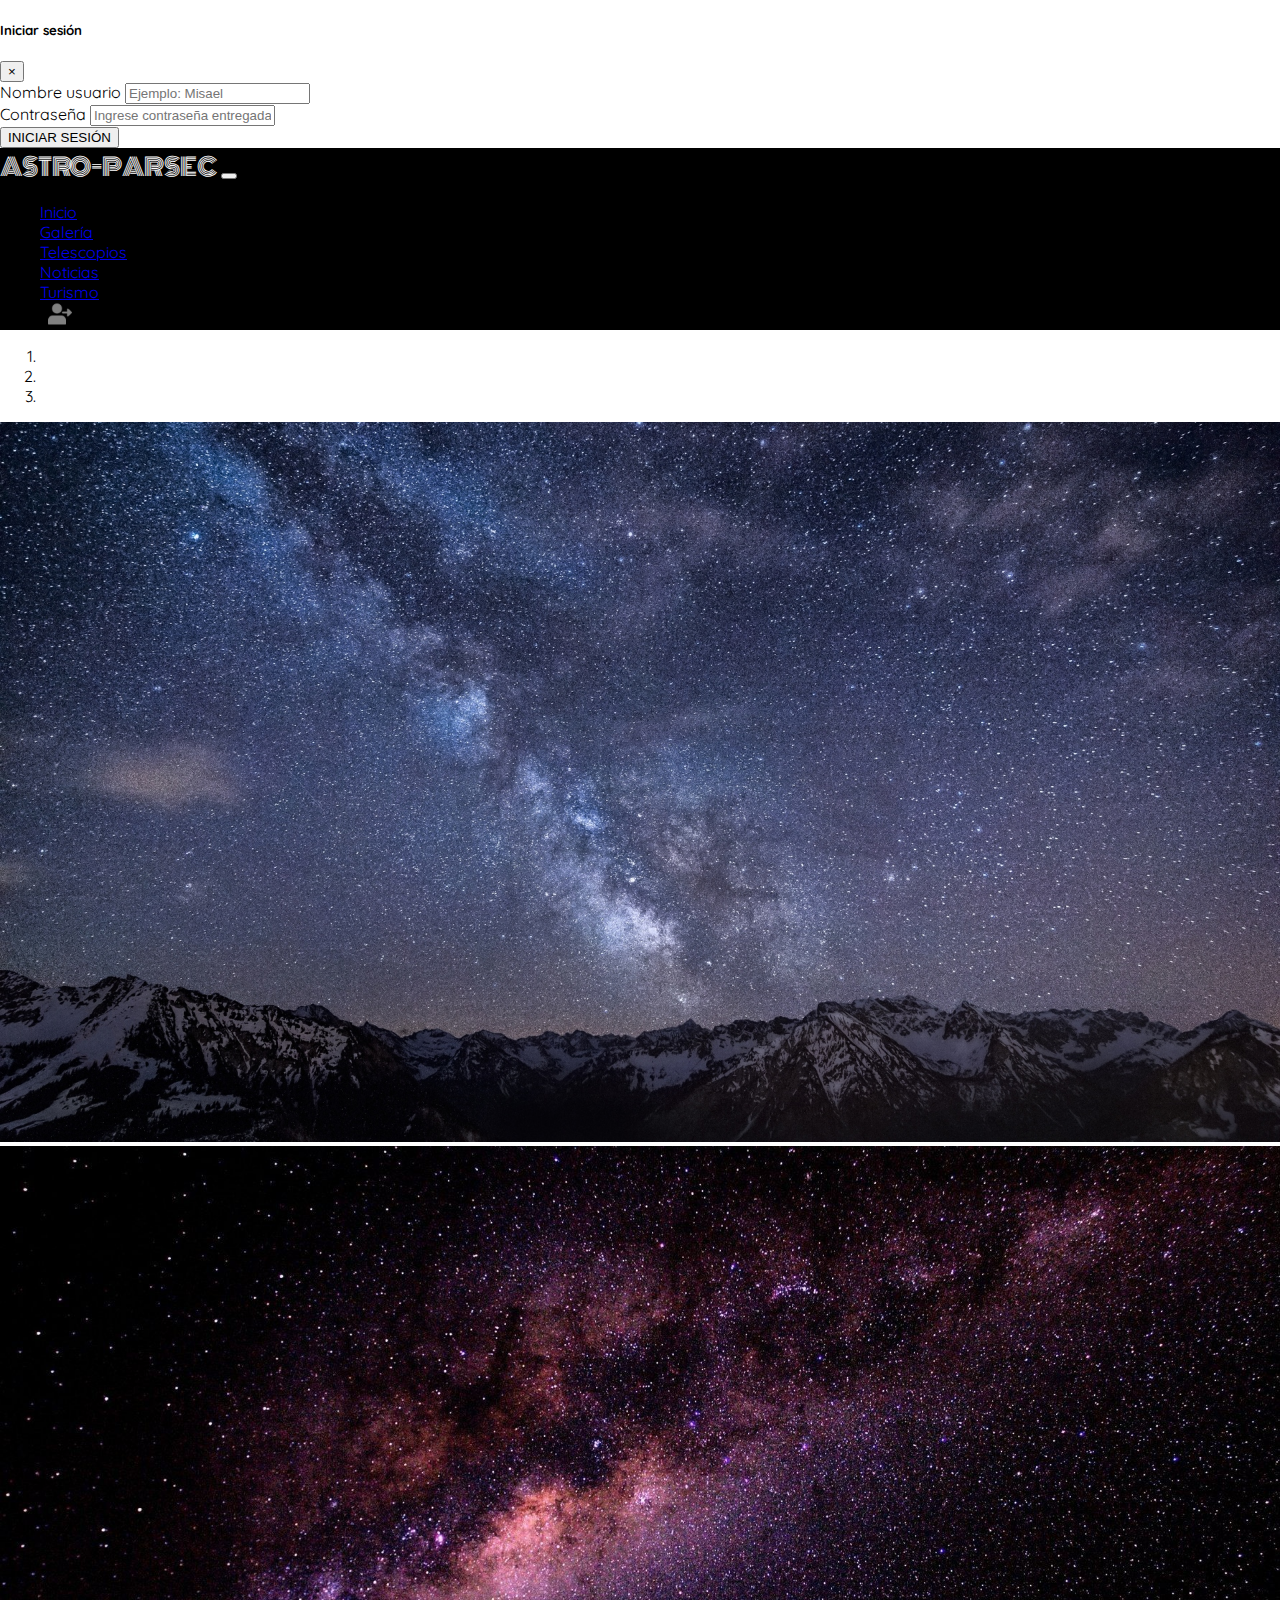
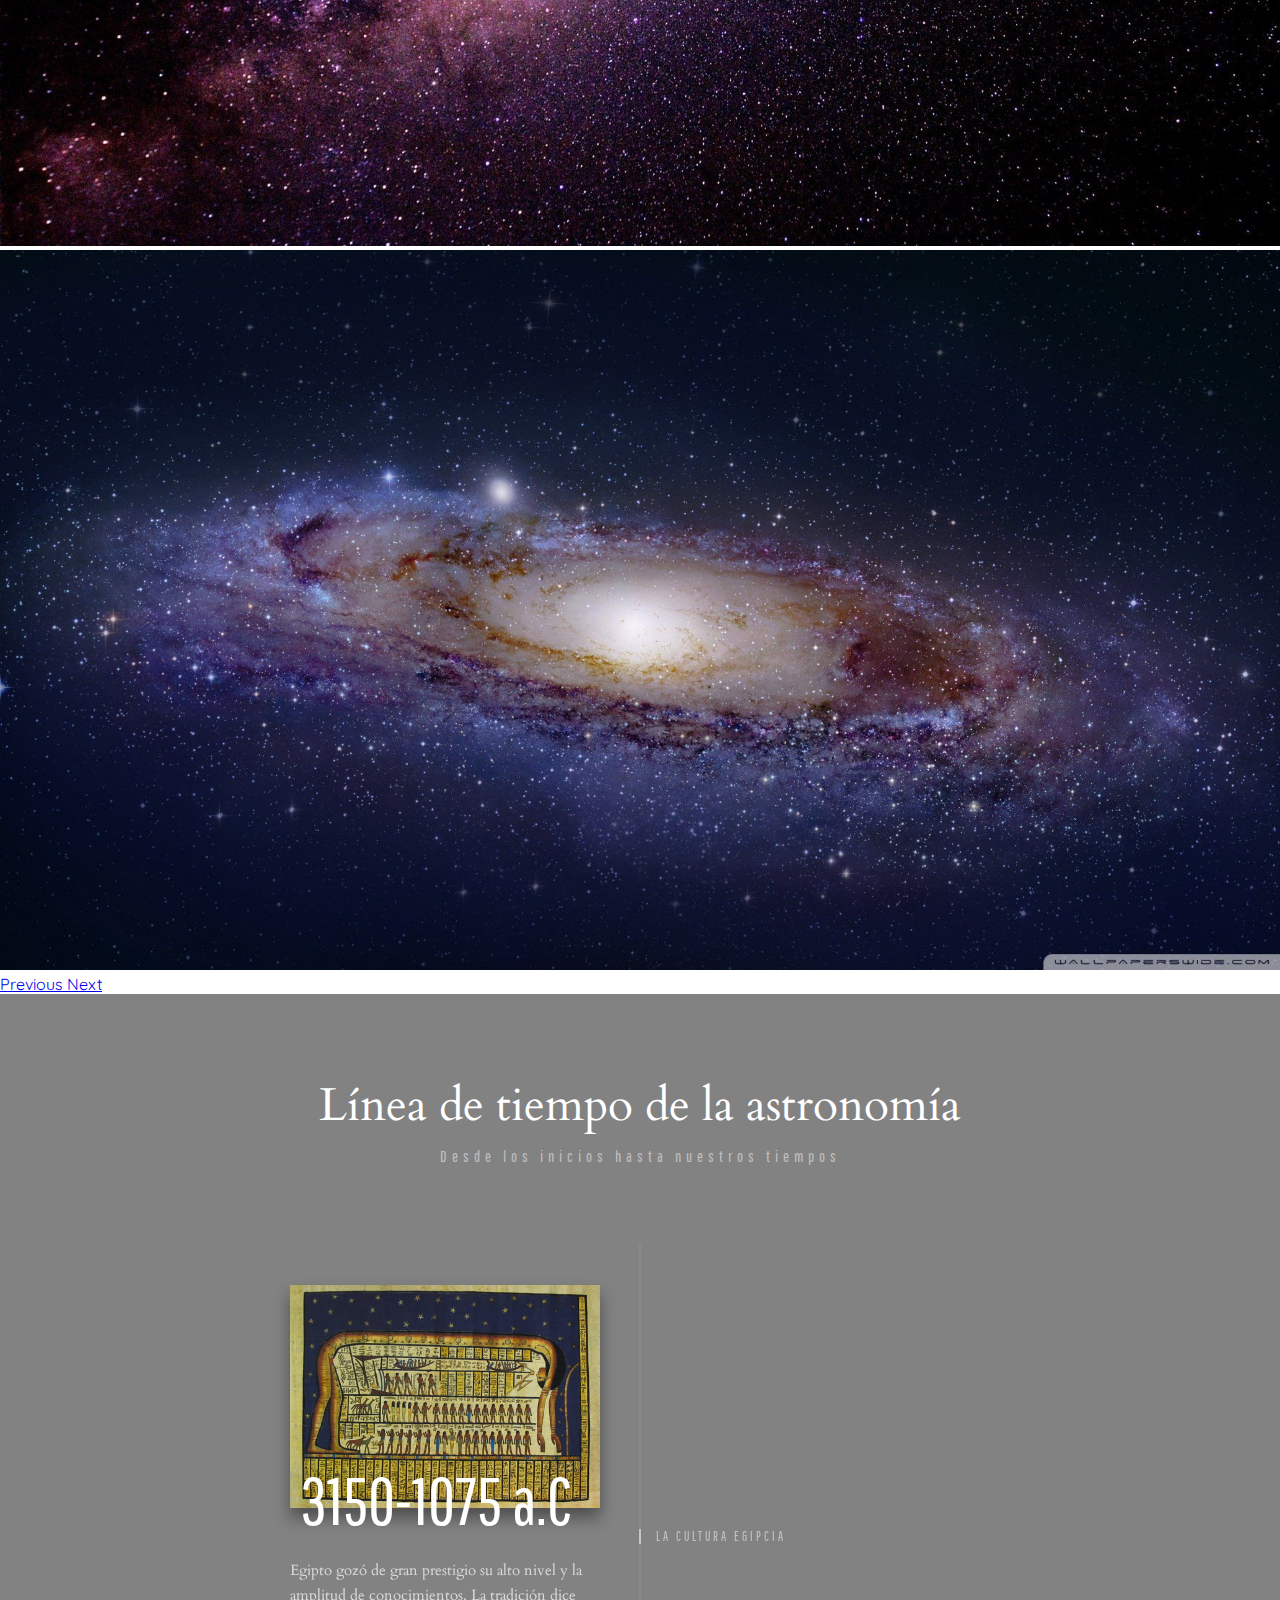
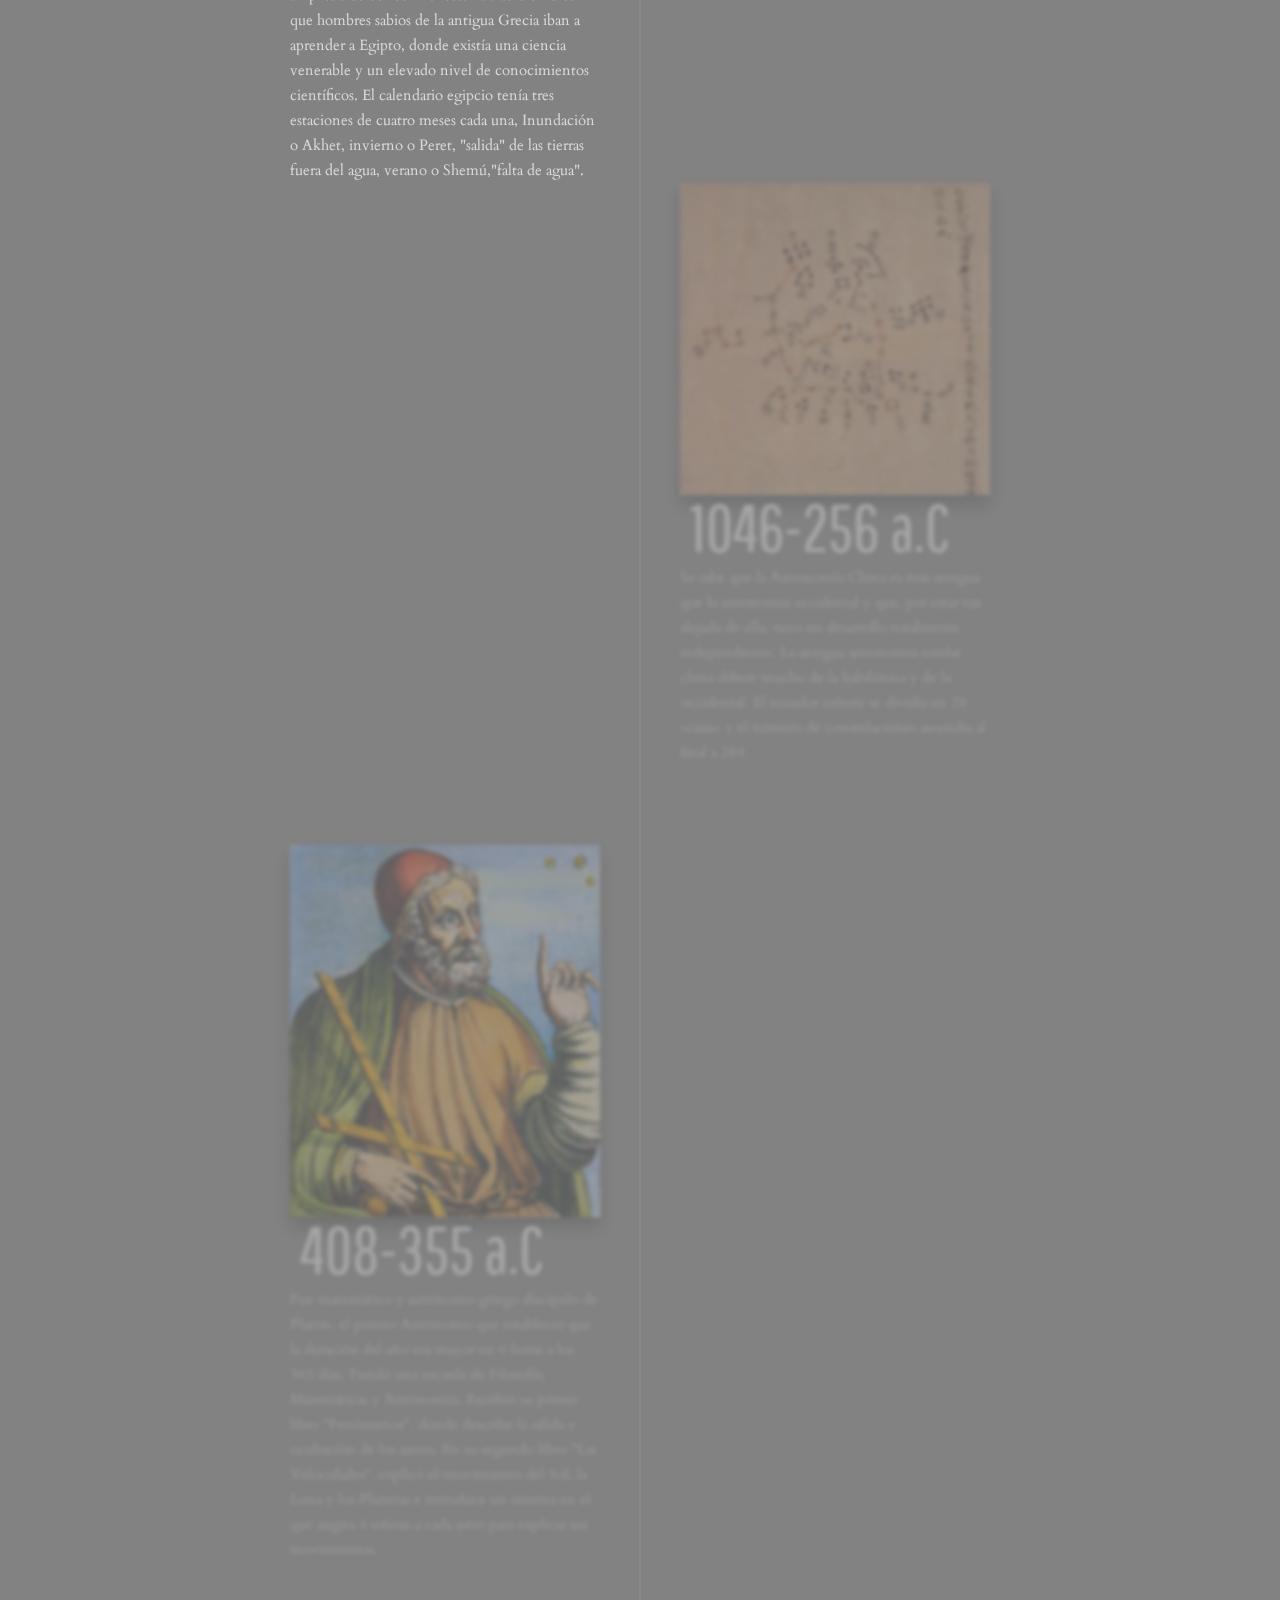
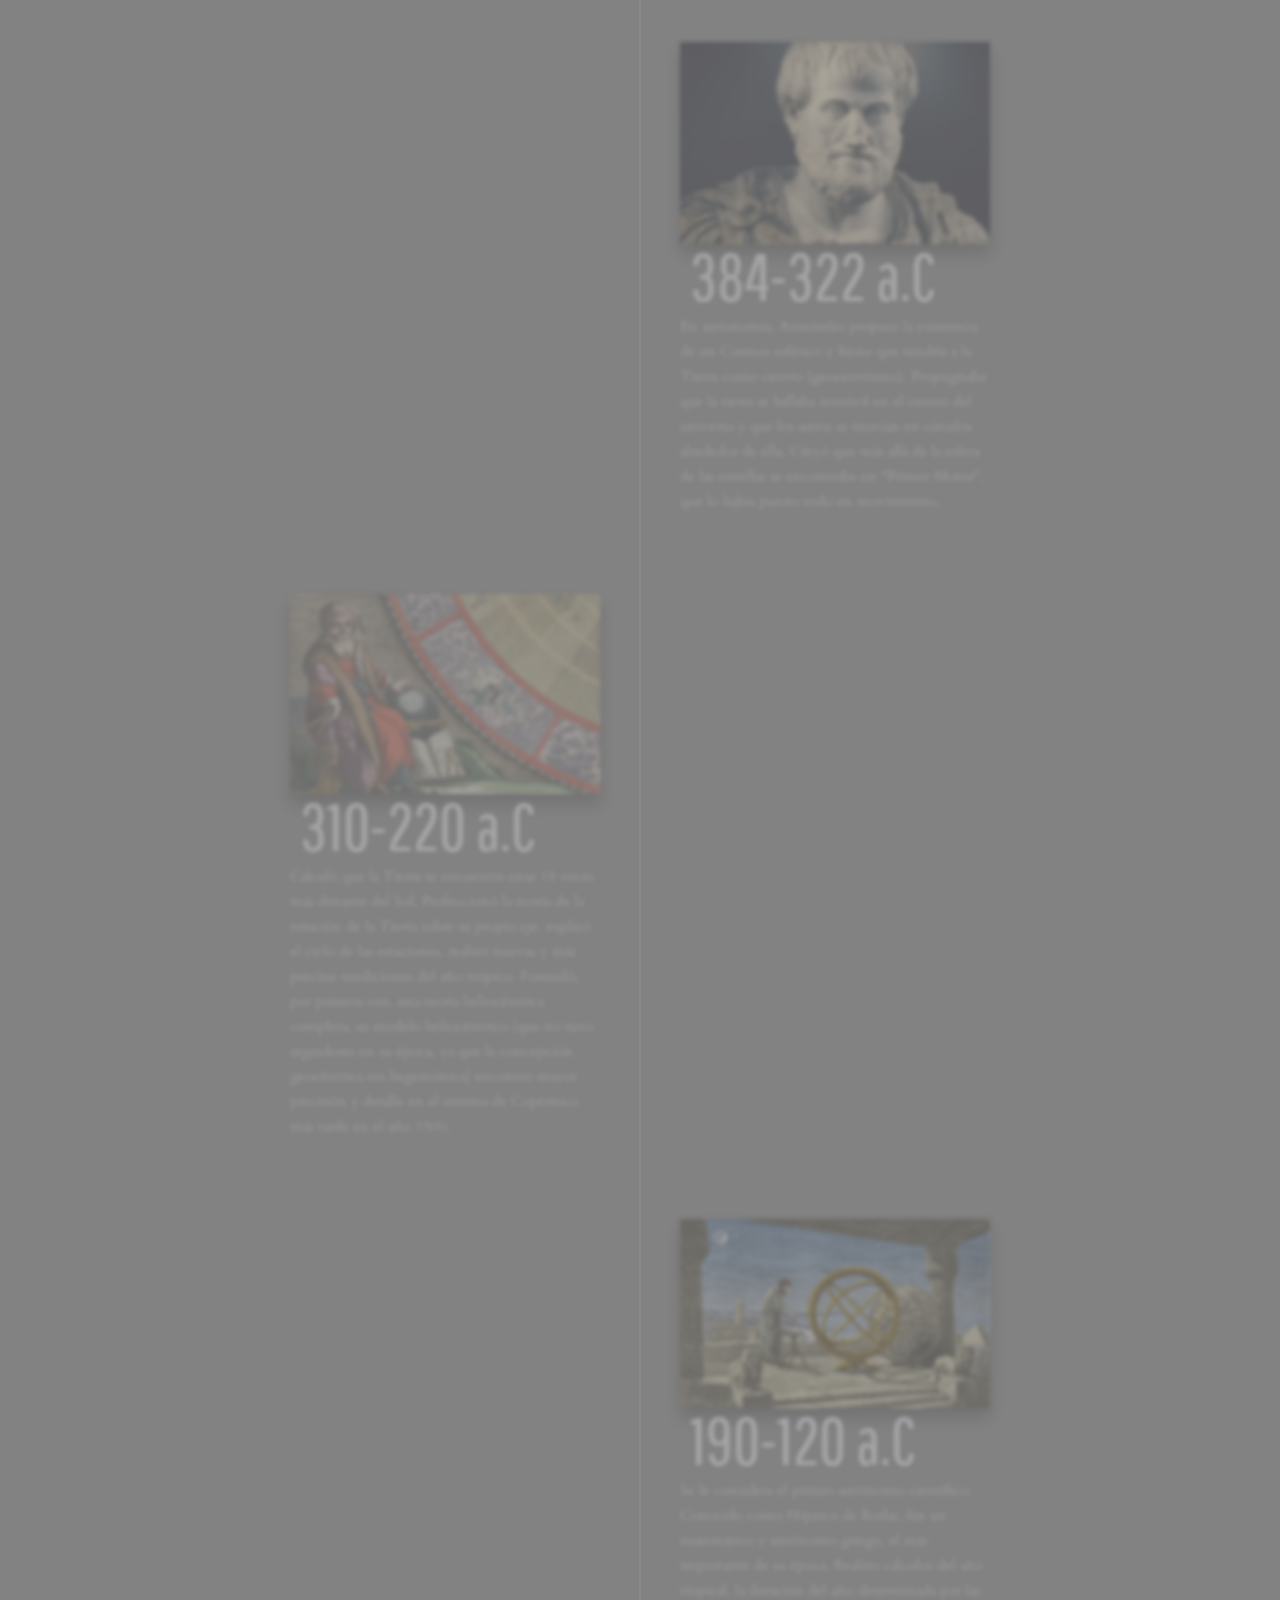
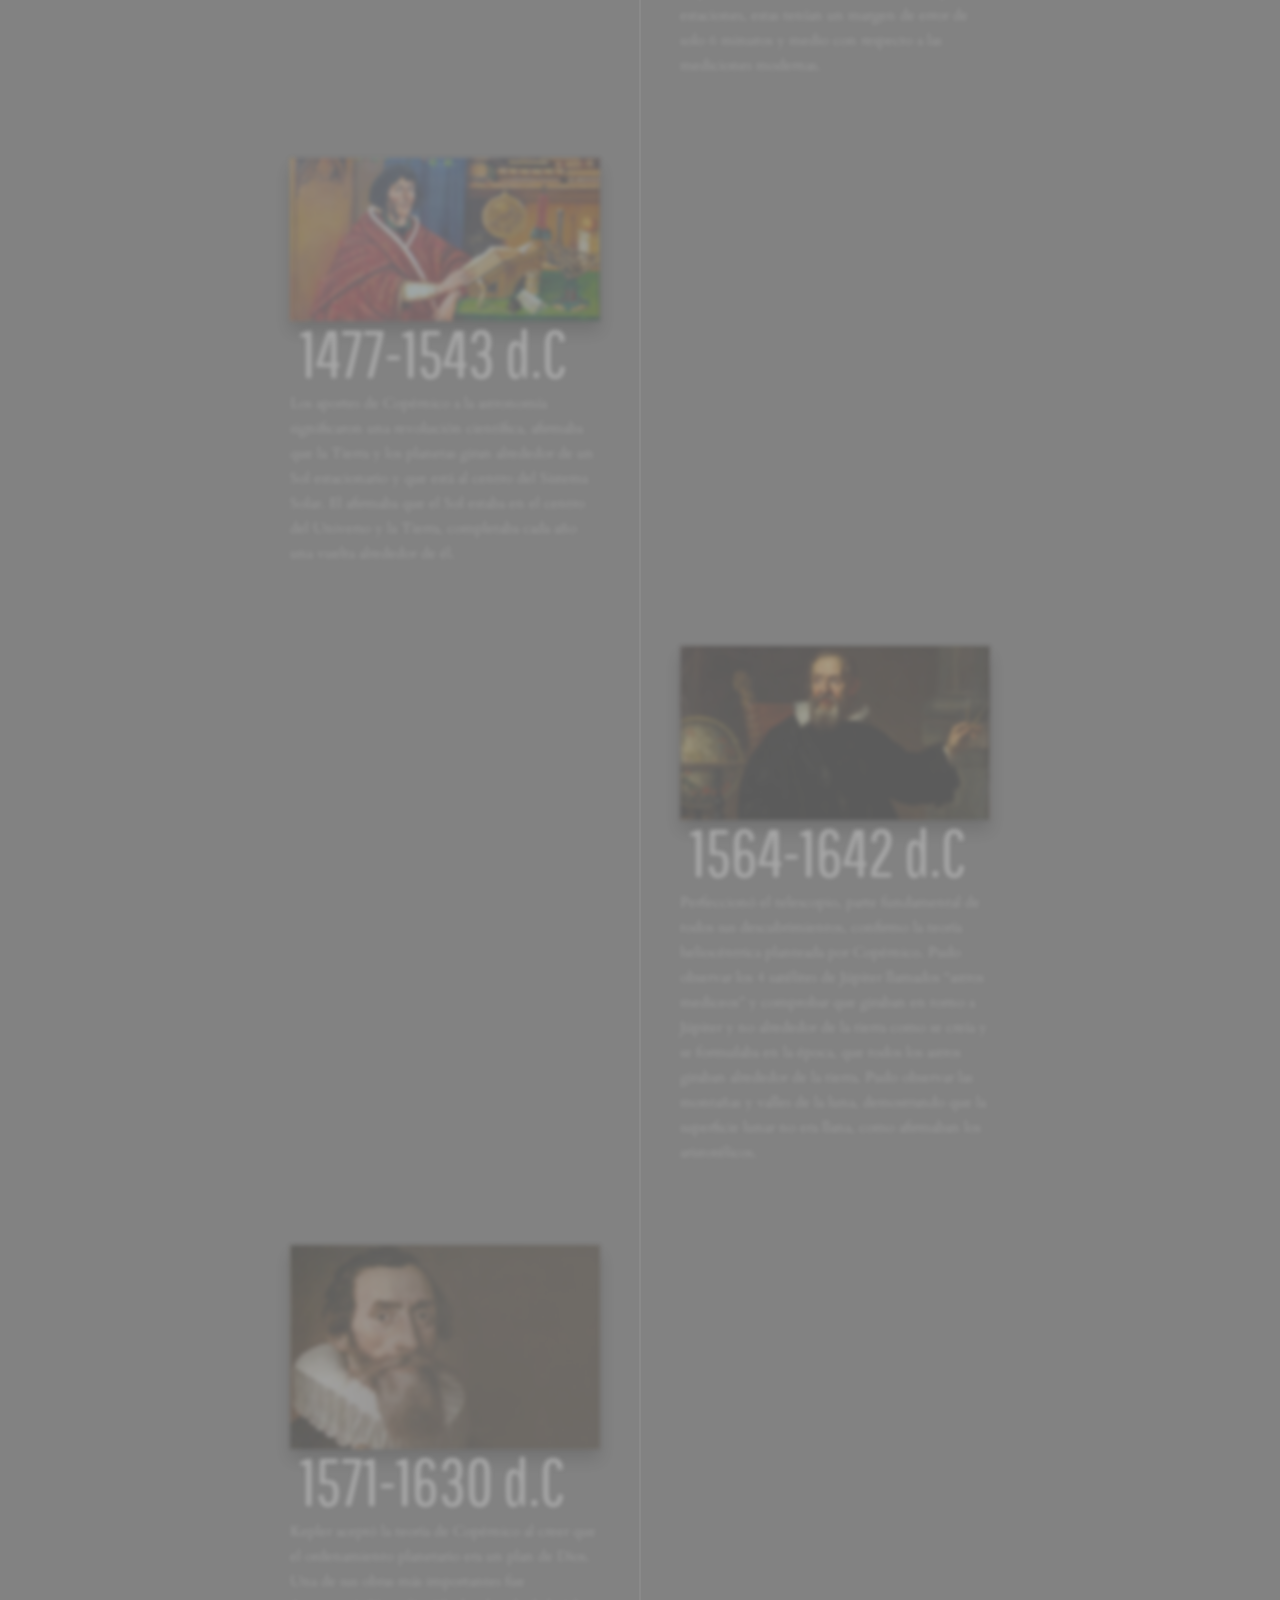
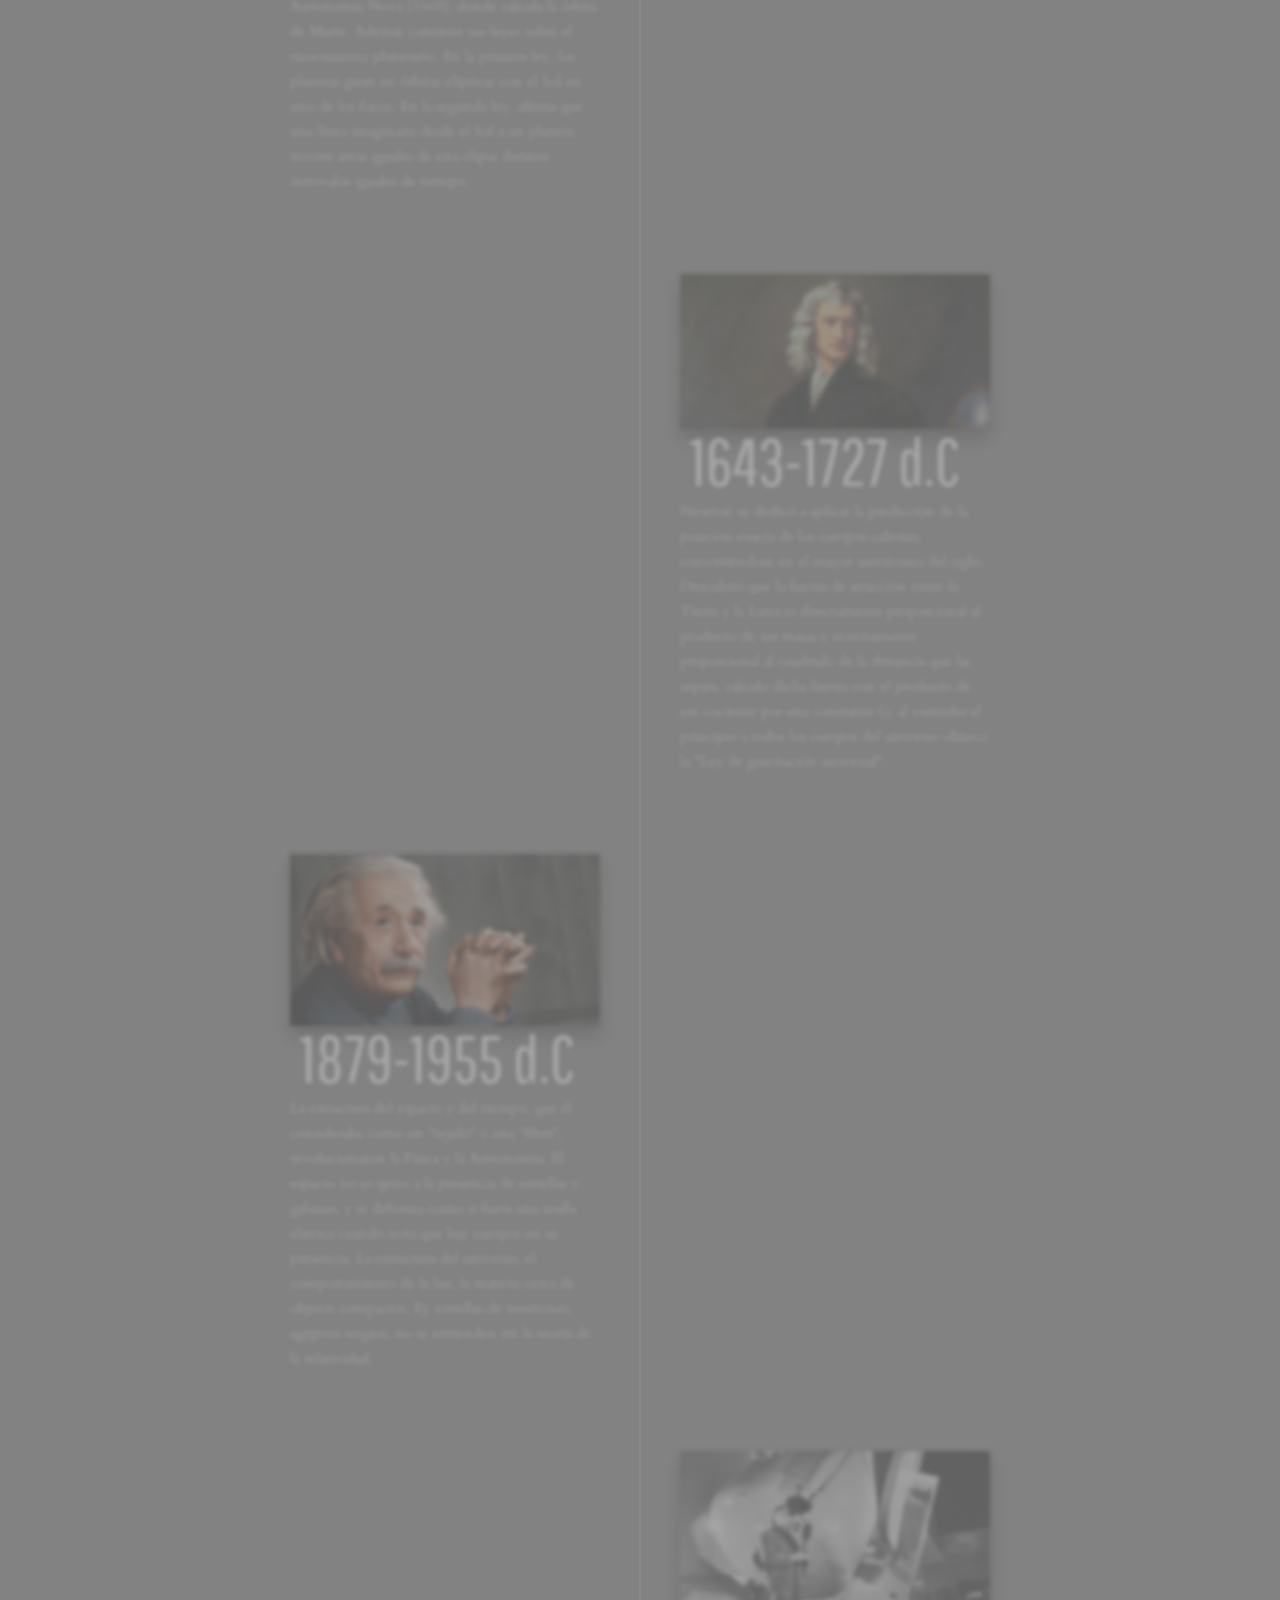
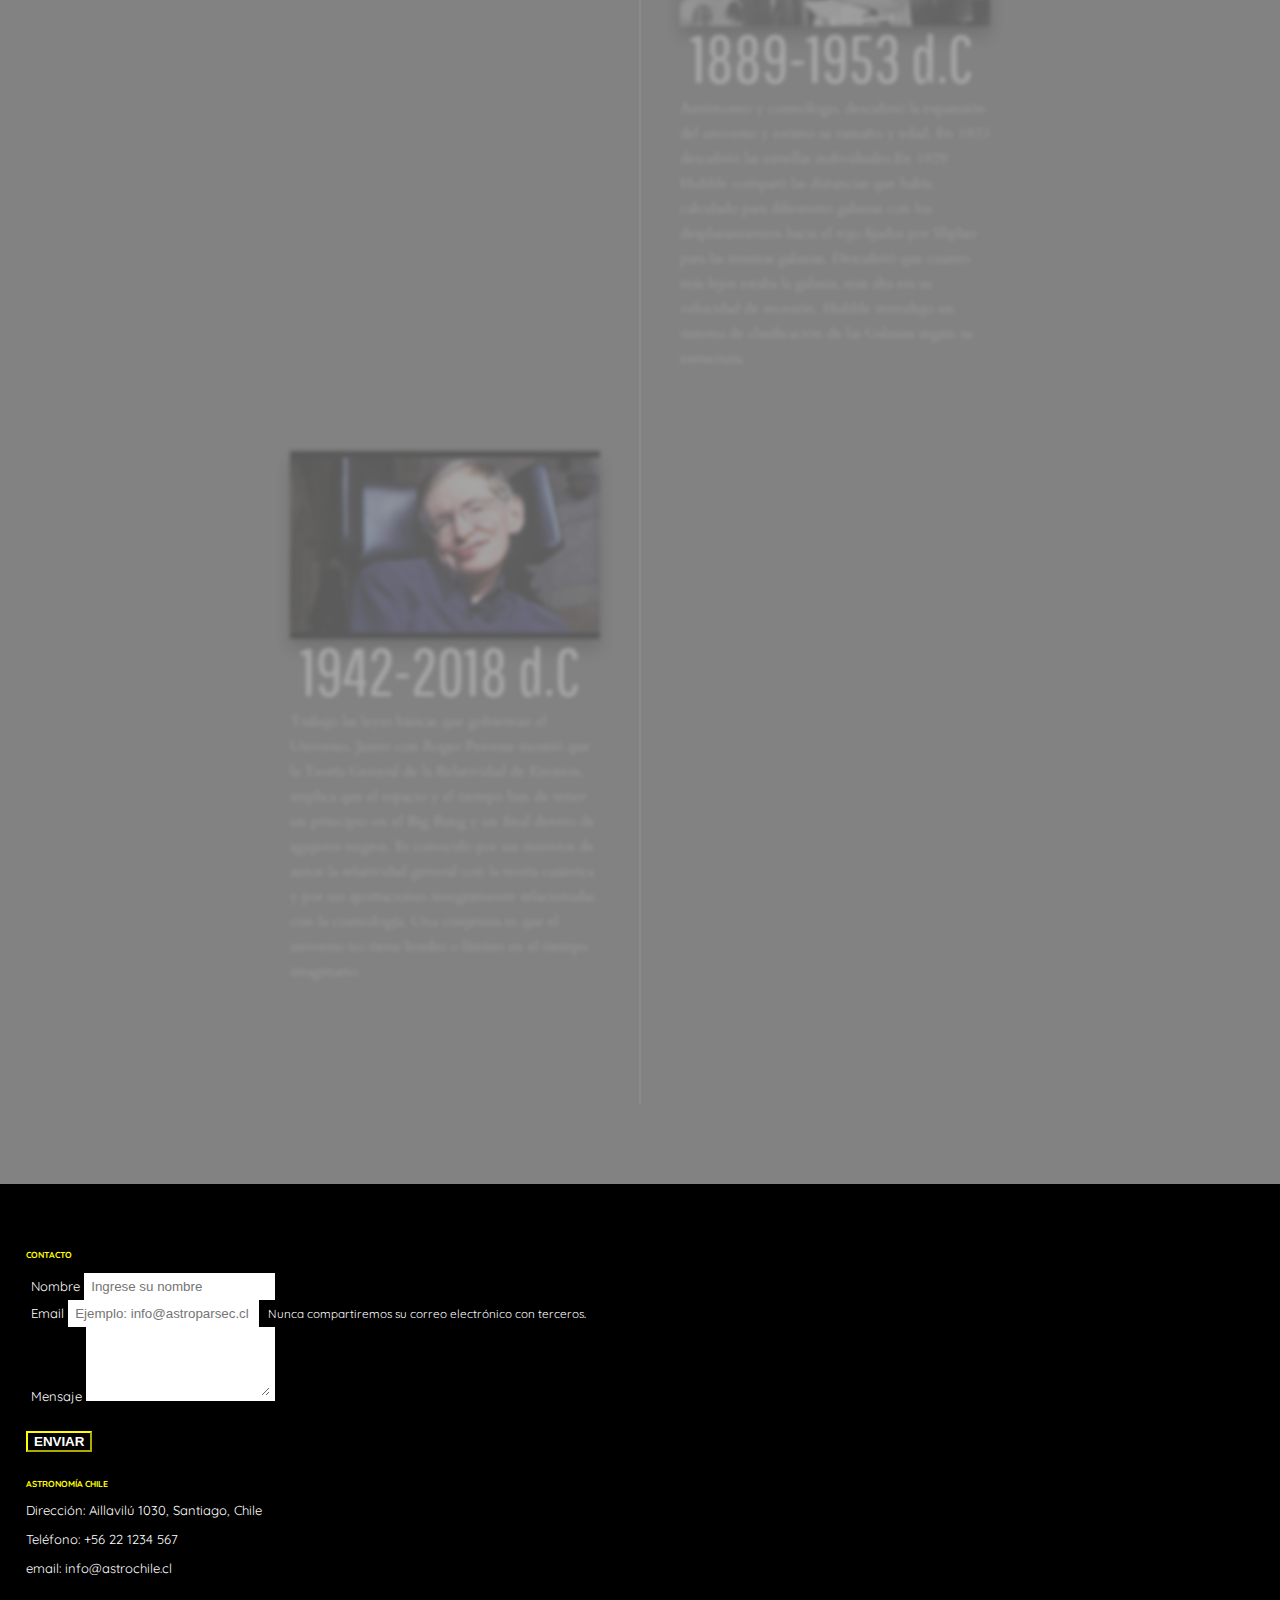
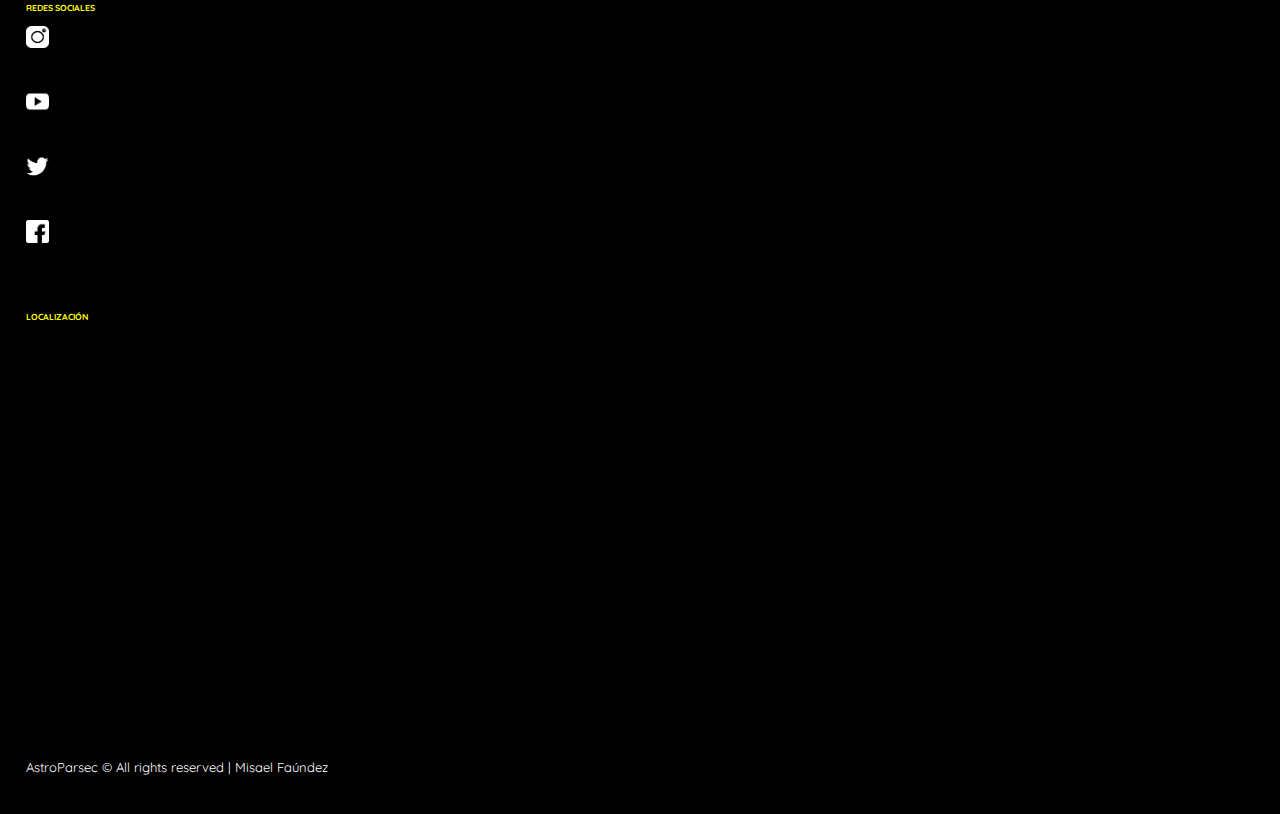
==== index.html @ 7b9839df "Restauracion e inicio de la rama" ====
<!DOCTYPE html>
<html lang="es">

<head>
    <meta name="description" content="Página información astronomica y turismo espacial en Chile y el mundo">
    <meta name="keywords" content="astronomia, astronomia chile, telescopio, observatorio, turismo, turismo espacial, 
    radiotelescopio, eclipse, ciencia, planetario">
    <meta charset="UTF-8">
    <meta name="viewport" content="width=device-width, initial-scale=1.0">
    <link href="https://fonts.googleapis.com/css2?family=Quicksand&display=swap" rel="stylesheet">
    <link href="https://fonts.googleapis.com/css2?family=Monoton&display=swap" rel="stylesheet">
    <link rel="stylesheet" href="css/style.css">
    <link rel="stylesheet" href="https://cdn.jsdelivr.net/npm/bootstrap@4.5.3/dist/css/bootstrap.min.css"
        integrity="sha384-TX8t27EcRE3e/ihU7zmQxVncDAy5uIKz4rEkgIXeMed4M0jlfIDPvg6uqKI2xXr2" crossorigin="anonymous">
    <link rel="stylesheet" href="https://use.fontawesome.com/releases/v5.8.1/css/all.css"
        integrity="sha384-50oBUHEmvpQ+1lW4y57PTFmhCaXp0ML5d60M1M7uH2+nqUivzIebhndOJK28anvf" crossorigin="anonymous">
    <title>Inicio | AstroParsec</title>
    <script src="https://ajax.googleapis.com/ajax/libs/jquery/3.5.1/jquery.min.js"></script>
    <script type="text/javascript" src="js/to-up.js"></script>
    <script type="text/javascript" src="js/save-contact.js"></script>
    <script type="text/javascript" src="js/text-area-length-contact.js"></script>
    <script type="text/javascript" src="js/scroll-indicator.js"></script>
    <script type="text/javascript" src="js/time-line.js"></script>
    <script type="text/javascript" src="js/login.js"></script>
</head>

<body>

    <div id="scrollIndicator">
    </div>
    <a href="javascript:void(0);" id="scroll-btn" class="scroll-btn">
        <span class="scroll-btn__span"></span>
    </a>

    <div class="modal fade section-noticias-modal" id="modaLogin" tabindex="-1" aria-labelledby="exampleModalLabel"
        aria-hidden="true">
        <div class="modal-dialog modal-dialog-scrollable">
            <div class="modal-content">
                <div class="modal-header">
                    <h5 class="modal-title" id="exampleModalLabel">Iniciar sesión</h5>
                    <button type="button" class="close" data-dismiss="modal" aria-label="Close">
                        <span aria-hidden="true">&times;</span>
                    </button>
                </div>
                <div class="modal-body">
                    <form method="post" id="formLogin" action="php/entrada.php">
                        <div class="form-group">
                            <label for="userName">Nombre usuario</label>
                            <input type="text" class="form-control" id="userName" required name="nombre"
                                placeholder="Ejemplo: Misael">
                        </div>
                        <div class="form-group">
                            <label for="password">Contraseña</label>
                            <input type="password" class="form-control" id="password" required name="password"
                                placeholder="Ingrese contraseña entregada">
                        </div>
                        <div class="form-group">
                            <button type="submit" class="btn btn-dark float-right">INICIAR SESIÓN</button>
                        </div>
                    </form>
                </div>
            </div>
        </div>
    </div>

    <nav class="navbar navbar-expand-lg navbar-dark fixed-top nav-container" style="background-color: #000000;">
        <a class="navbar-brand nav-container__logoInicio" href="index.html">ASTRO-PARSEC</a>
        <button class="navbar-toggler" type="button" data-toggle="collapse" data-target="#navbarNav"
            aria-controls="navbarNav" aria-expanded="false" aria-label="Toggle navigation">
            <span class="navbar-toggler-icon"></span>
        </button>
        <div class="collapse navbar-collapse" id="navbarNav">
            <ul class="nav navbar-nav ml-auto">
                <li class="nav-item  p-2">
                    <a class="nav-link active" href="index.html">Inicio</a>
                </li>
                <li class="nav-item p-2">
                    <a class="nav-link" href="pages/galeria.html">Galería</a>
                </li>
                <li class="nav-item p-2">
                    <a class="nav-link" href="pages/telescopios.html">Telescopios</a>
                </li>
                <li class="nav-item p-2">
                    <a class="nav-link" href="pages/noticias.html">Noticias</a>
                </li>
                <li class="nav-item p-2">
                    <a class="nav-link" href="pages/turismo.html">Turismo</a>
                </li>
                <li class="nav-item p-2">
                    <a class="nav-link" data-toggle="modal" href="#modaLogin">
                        <img class="nav-container__img" src="assets/login.png" alt="">
                    </a>
                </li>
            </ul>
        </div>
    </nav>

    <section class="section-carousel-container">
        <div id="carouselExampleIndicators" class="carousel slide" data-ride="carousel">
            <ol class="carousel-indicators">
                <li data-target="#carouselExampleIndicators" data-slide-to="0" class="active"></li>
                <li data-target="#carouselExampleIndicators" data-slide-to="1"></li>
                <li data-target="#carouselExampleIndicators" data-slide-to="2"></li>
            </ol>
            <div class="carousel-inner section-carousel-div">
                <div class="carousel-item active">
                    <img class="section-carousel-div__img" src="assets/img-00.jpg" class="d-block w-100" alt="...">
                </div>
                <div class="carousel-item">
                    <img class="section-carousel-div__img" src="assets/img-01.jpg" class="d-block w-100" alt="...">
                </div>
                <div class="carousel-item">
                    <img class="section-carousel-div__img" src="assets/img-02.jpg" class="d-block w-100" alt="...">
                </div>
                <a class="carousel-control-prev" href="#carouselExampleIndicators" role="button" data-slide="prev">
                    <span class="carousel-control-prev-icon" aria-hidden="true"></span>
                    <span class="sr-only">Previous</span>
                </a>
                <a class="carousel-control-next" href="#carouselExampleIndicators" role="button" data-slide="next">
                    <span class="carousel-control-next-icon" aria-hidden="true"></span>
                    <span class="sr-only">Next</span>
                </a>
            </div>
        </div>
    </section>

    <main>
        <div class="timeline-container" id="timeline-1">
            <div class="timeline-header">
                <h2 class="timeline-header__title">Línea de tiempo de la astronomía</h2>
                <h3 class="timeline-header__subtitle">Desde los inicios hasta nuestros tiempos</h3>
            </div>
            <div class="timeline">
                <div class="timeline-item" data-text="LA CULTURA EGIPCIA">
                    <div class="timeline__content"><img class="timeline__img"
                            src="assets/time-line/cultura-egipcia.jpg" />
                        <h2 class="timeline__content-title">3150-1075 a.C</h2>
                        <p class="timeline__content-desc">Egipto gozó de gran prestigio su alto nivel y la amplitud de
                            conocimientos. La tradición dice que hombres sabios de la antigua Grecia iban a aprender
                            a Egipto, donde existía una ciencia venerable y un elevado nivel de conocimientos
                            científicos. El calendario egipcio tenía tres estaciones de cuatro meses cada una,
                            Inundación o
                            Akhet, invierno o Peret, "salida" de las tierras fuera del agua, verano o Shemú,"falta de
                            agua".</p>
                    </div>
                </div>
                <div class="timeline-item" data-text="LA CULTURA CHINA">
                    <div class="timeline__content"><img class="timeline__img"
                            src="assets/time-line/cultura-china.jpg" />
                        <h2 class="timeline__content-title">1046-256 a.C</h2>
                        <p class="timeline__content-desc">Se sabe que la Astronomía China es más antigua que la
                            astronomía occidental y que, por estar tan alejada de ella, tuvo un desarrollo
                            totalmente independiente. La antigua astronomía estelar china difiere mucho de la babilónica
                            y de la occidental.
                            El ecuador celeste se dividía en 28 «casas» y el número de constelaciones ascendía al
                            final a 284.</p>
                    </div>
                </div>
                <div class="timeline-item" data-text="EUDOXIO DE CNIDOS">
                    <div class="timeline__content"><img class="timeline__img" src="assets/time-line/eudoxio.jpg" />
                        <h2 class="timeline__content-title">408-355 a.C</h2>
                        <p class="timeline__content-desc">Fue matemático y astrónomo griego discípulo de Platón, el
                            primer Astrónomo que estableció que la duración del año era mayor en 6 horas a los 365
                            días. Fundó una escuela de Filosofía, Matemáticas y Astronomía. Escribió su primer libro
                            "Fenómenos", donde describe la salida y ocultación de los
                            astros. En su segundo libro "Las Velocidades", explicó el movimiento del Sol, la Luna y los
                            Planetas e introduce un sistema en el que asigna 4 esferas a cada astro para explicar
                            sus movimientos.</p>
                    </div>
                </div>
                <div class="timeline-item" data-text="ARISTÓTELES">
                    <div class="timeline__content"><img class="timeline__img" src="assets/time-line/aristoteles.jpg" />
                        <h2 class="timeline__content-title">384-322 a.C</h2>
                        <p class="timeline__content-desc">En astronomía, Aristóteles propuso la existencia de un
                            Cosmos esférico y finito que tendría a la Tierra como centro (geocentrismo).
                            Propugnaba que la tierra se hallaba inmóvil en el centro del universo y que los astros
                            se movían en círculos alrededor de ella. Creyó que más allá de la esfera de las
                            estrellas se encontraba un "Primer Motor", que lo había puesto todo en movimiento.</p>
                    </div>
                </div>
                <div class="timeline-item" data-text="ARISTARCO DE SAMOS">
                    <div class="timeline__content"><img class="timeline__img" src="assets/time-line/aristarco.jpg" />
                        <h2 class="timeline__content-title">310-220 a.C</h2>
                        <p class="timeline__content-desc">Calculó que la Tierra se encuentra unas 18 veces más
                            distante del Sol. Perfeccionó la teoría de la rotación de la Tierra sobre su propio eje,
                            explicó el ciclo de las estaciones, realizó nuevas y más precisas mediciones del año
                            trópico. Formuló, por primera vez, una teoría heliocéntrica completa, su modelo
                            heliocéntrico (que no tuvo seguidores en su época, ya que la concepción geocéntrica era
                            hegemónica) encontró mayor precisión y detalle en el sistema de Copérnico más tarde en
                            el año 1500.</p>
                    </div>
                </div>
                <div class="timeline-item" data-text="HIPARCO DE NICEA">
                    <div class="timeline__content"><img class="timeline__img" src="assets/time-line/hiparco.jpg" />
                        <h2 class="timeline__content-title">190-120 a.C</h2>
                        <p class="timeline__content-desc">Se le considera el primer astrónomo científico. Conocido
                            como Hiparco de Rodas, fue un matemático y astrónomo griego, el más importante de su
                            época. Realizo cálculos del año tropical, la duración del año determinada por las
                            estaciones,
                            estas tenían un margen de error de solo 6 minutos y medio con respecto a las mediciones
                            modernas.</p>
                    </div>
                </div>
                <div class="timeline-item" data-text="NICOLÁS COPERNICO">
                    <div class="timeline__content"><img class="timeline__img" src="assets/time-line/copernico.jpg" />
                        <h2 class="timeline__content-title">1477-1543 d.C</h2>
                        <p class="timeline__content-desc">Los aportes de Copérnico a la astronomía significaron una
                            revolución científica, afirmaba que la Tierra y los planetas giran alrededor de un Sol
                            estacionario y que está al centro del Sistema Solar. El afirmaba que el Sol estaba en el
                            centro del Universo y la Tierra, completaba cada año
                            una vuelta alrededor de él.</p>
                    </div>
                </div>
                <div class="timeline-item" data-text="GALILEO GALILEI">
                    <div class="timeline__content"><img class="timeline__img" src="assets/time-line/galileo.jpg" />
                        <h2 class="timeline__content-title">1564-1642 d.C</h2>
                        <p class="timeline__content-desc">Perfeccionó el telescopio, parte fundamental de todos sus
                            descubrimientos, confirmo la teoría heliocéntrica planteada por Copérnico. Pudo observar los
                            4 satélites de Júpiter llamados “astros mediceos” y comprobar que
                            giraban en torno a Júpiter y no alrededor de la tierra como se creía y se formulaba en
                            la época, que todos los astros giraban alrededor de la tierra. Pudo observar las montañas y
                            valles de la luna, demostrando que la superficie lunar no
                            era llana, como afirmaban los aristotélicos.</p>
                    </div>
                </div>
                <div class="timeline-item" data-text="JOHANNES KEPLER">
                    <div class="timeline__content"><img class="timeline__img" src="assets/time-line/kepler.jpg" />
                        <h2 class="timeline__content-title">1571-1630 d.C</h2>
                        <p class="timeline__content-desc">Kepler aceptó la teoría de Copérnico al creer que el
                            ordenamiento planetario era un plan de Dios. Una de sus obras más importantes fue Astronomía
                            Nova (1609), donde calcula la órbita de
                            Marte. Además contiene sus leyes sobre el movimiento planetario. En la primera ley, los
                            planetas giran en órbitas elípticas con el Sol en uno de los focos. En la segunda ley,
                            afirma que una línea imaginaria desde el Sol a un planeta recorre
                            áreas iguales de una elipse durante intervalos iguales de tiempo.</p>
                    </div>
                </div>
                <div class="timeline-item" data-text="ISAAC NEWTON">
                    <div class="timeline__content"><img class="timeline__img" src="assets/time-line/newton.jpg" />
                        <h2 class="timeline__content-title">1643-1727 d.C</h2>
                        <p class="timeline__content-desc">Newton se dedicó a aplicar la predicción de la posición
                            exacta de los cuerpos celestes, convirtiéndose en el mayor astrónomo del siglo.
                            Descubrió que la fuerza de atracción entre la Tierra y la Luna es directamente
                            proporcional al producto de sus masas e inversamente proporcional al cuadrado de la
                            distancia que las separa, calculo dicha fuerza con el producto de ese cociente por una
                            constante G; al extender el principio a todos los cuerpos del universo obtuvo la "Ley de
                            gravitación universal".</p>
                    </div>
                </div>
                <div class="timeline-item" data-text="ALBERT EINSTEIN">
                    <div class="timeline__content"><img class="timeline__img" src="assets/time-line/einstein.jpg" />
                        <h2 class="timeline__content-title">1879-1955 d.C</h2>
                        <p class="timeline__content-desc">La estructura del espacio y del tiempo, que él consideraba
                            como un "tejido" o una "fibra", revolucionaron la Física y la Astronomía. El espacio no
                            es ajeno a la presencia de estrellas y galaxias, y se deforma como si fuera una malla
                            elástica cuando nota que hay cuerpos en su presencia.
                            La estructura del universo, el comportamiento de la luz, la materia cerca de objetos
                            compactos, Ej: estrellas de neutrones, agujeros negros, no se entienden sin la teoría de
                            la relatividad.</p>
                    </div>
                </div>
                <div class="timeline-item" data-text="EDWIN POWELL HUBBLE">
                    <div class="timeline__content"><img class="timeline__img" src="assets/time-line/hubble.jpeg" />
                        <h2 class="timeline__content-title">1889-1953 d.C</h2>
                        <p class="timeline__content-desc">Astrónomo y cosmólogo, descubrió la expansión del universo y
                            estimo su tamaño y edad. En 1923 descubrió las estrellas individuales.En 1929 Hubble
                            comparó las distancias que había calculado para diferentes galaxias con los
                            desplazamientos hacia el rojo fijados por Slipher para las mismas galaxias. Descubrió
                            que cuanto más lejos estaba la galaxia, más alta era su velocidad de recesión. Hubble
                            introdujo un sistema de clasificación de las Galaxias según su estructura.</p>
                    </div>
                </div>
                <div class="timeline-item" data-text="STEPHEN HAWKING">
                    <div class="timeline__content"><img class="timeline__img" src="assets/time-line/hawking.jpg" />
                        <h2 class="timeline__content-title">1942-2018 d.C</h2>
                        <p class="timeline__content-desc">Trabajo las leyes básicas que gobiernan el Universo. Junto
                            con Roger Penrose mostró que la Teoría General de la Relatividad de Einstein, implica
                            que el espacio y el tiempo han de tener un principio en el Big Bang y un final dentro de
                            agujeros negros. Es conocido por sus intentos de aunar la relatividad general con la
                            teoría cuántica y por sus aportaciones íntegramente relacionadas con la cosmología. Una
                            conjetura es que el universo no tiene bordes o límites en el tiempo imaginario.</p>
                    </div>
                </div>
            </div>
        </div>
    </main>

    <footer class="footer-container">
        <div class="container">
            <div class="row justify-content-center align-items-start">

                <div id="alertaExito" class="alert alert-success alert-dismissible fade show footer-section__alert"
                    role="alert">
                    <strong>¡Mensaje enviado correctamente!</strong> Nos contactaremos contigo a la brevedad
                    <button type="button" class="close" data-dismiss="alert" aria-label="Close">
                        <span aria-hidden="true">&times;</span>
                    </button>
                </div>
                <div id="alertaError" class="alert alert-danger alert-dismissible fade show footer-section__alert"
                    role="alert">
                    <strong>¡Ups, ha ocurrido un problema al enviar el mensaje!</strong> Intenta reenviar el mensaje o
                    probar en otro momento,
                    o escríbenos al email info@astroparsec.cl
                    <button type="button" class="close" data-dismiss="alert" aria-label="Close">
                        <span aria-hidden="true">&times;</span>
                    </button>
                </div>

                <div class="footer-section col-12 col-sm-10 col-md-6 col-lg-4">

                    <form id="formulario" action="php/save-contact.php" method="post">
                        <h6 class="footer-section__title">CONTACTO</h6>
                        <div class="form-group">
                            <label class="footer-section__label" for="nombre">Nombre</label>
                            <input type="text" class="form-control footer-section__shadow-color" name="nombre"
                                aria-describedby="emailHelp" placeholder="Ingrese su nombre" required>
                        </div>
                        <div class="form-group">
                            <label class="footer-section__label" for="email">Email</label>
                            <input type="email" class="form-control footer-section__shadow-color" name="email"
                                aria-describedby="emailHelp" placeholder="Ejemplo: info@astroparsec.cl" required>
                            <small id="emailHelp" class="form-text text-muted footer-section__small">Nunca compartiremos
                                su correo electrónico con terceros.</small>
                        </div>
                        <div class="form-group">
                            <label class="footer-section__label" for="mensaje">Mensaje</label>
                            <textarea class="form-control footer-section__shadow-color" name="mensaje" rows="4"
                                id="textAreaFormContact" aria-describedby="textAreaLength" required
                                maxlength="500"></textarea>
                            <small id="textAreaLength" class="float-right form-text text-muted footer-section__small"
                                style="display: none;"></small>
                        </div>
                        <button id="btnEnviar" type="submit"
                            class="btn btn-block footer-section__submit">ENVIAR</button>
                    </form>

                </div>

                <div class="row col-12 col-sm-10 col-md-6 col-lg-3">

                    <div class="footer-section col-6 col-sm-6 col-md-12 col-lg-12">
                        <h6 class="footer-section__title">ASTRONOMÍA CHILE</h6>
                        <p>Dirección: Aillavilú 1030, Santiago, Chile</p>
                        <p>Teléfono: +56 22 1234 567</p>
                        <p>email: info@astrochile.cl</p>
                    </div>

                    <div class="footer-section col-6 col-sm-6 col-md-12 col-lg-12">
                        <h6 class="footer-section__title">REDES SOCIALES</h6>
                        <div class="row">
                            <div class="col-6 col-sm-6 col-md-3 col-lg-3">
                                <a class="footer-section__a" href="https://www.instagram.com/"><img
                                        class="footer-section__img" src="assets/instagram.png" alt="icno"></a>
                            </div>
                            <div class="col-6 col-sm-6 col-md-9 col-lg-9">
                                <a class="footer-section__a" href="https://www.youtube.com/"><img
                                        class="footer-section__img" src="assets/youtube.png" alt="icno"></a>
                            </div>
                            <div class="col-6 col-sm-6 col-md-3 col-lg-3">
                                <a class="footer-section__a" href="https://twitter.com/?lang=es"><img
                                        class="footer-section__img" src="assets/twitter.png" alt="icno"></a>
                            </div>
                            <div class="col-6 col-sm-6 col-md-9 col-lg-9">
                                <a class="footer-section__a" href="https://www.facebook.com/"><img
                                        class="footer-section__img" src="assets/facebook.png" alt="icno"></a>
                            </div>
                        </div>

                    </div>

                </div>
                <div class="footer-section col-12 col-sm-10 col-md-12 col-lg-5">
                    <h6 class="footer-section__title">LOCALIZACIÓN</h6>
                    <iframe
                        src="https://www.google.com/maps/embed?pb=!1m18!1m12!1m3!1d1664.8067384058488!2d-70.65401422755211!3d-33.433320119175356!2m3!1f0!2f0!3f0!3m2!1i1024!2i768!4f13.1!3m3!1m2!1s0x9662c5bb71870217%3A0x19c7f487465d861f!2sAillavil%C3%BA%201037-1085%2C%20Santiago%2C%20Regi%C3%B3n%20Metropolitana!5e0!3m2!1ses!2scl!4v1601862416535!5m2!1ses!2scl"
                        width="100%" height="330" frameborder="0" style="border:0;" allowfullscreen=""
                        aria-hidden="false" tabindex="0"></iframe>
                </div>
                <div class="row justify-content-center align-items-start col-12 col-sm-10 col-md-12 col-lg-12">
                    <div class="footer-section__credits">
                        <p>AstroParsec © All rights reserved | Misael Faúndez</p>
                    </div>
                </div>
            </div>
        </div>
    </footer>


    <script src="https://cdn.jsdelivr.net/npm/popper.js@1.16.1/dist/umd/popper.min.js"
        integrity="sha384-9/reFTGAW83EW2RDu2S0VKaIzap3H66lZH81PoYlFhbGU+6BZp6G7niu735Sk7lN"
        crossorigin="anonymous"></script>
    <script src="https://cdn.jsdelivr.net/npm/bootstrap@4.5.3/dist/js/bootstrap.min.js"
        integrity="sha384-w1Q4orYjBQndcko6MimVbzY0tgp4pWB4lZ7lr30WKz0vr/aWKhXdBNmNb5D92v7s"
        crossorigin="anonymous"></script>

</body>

</html>
---- css/style.css ----
@charset "UTF-8";
/* ************************ ESTILOS GENERALES ************************ */
@import url("https://fonts.googleapis.com/css?family=Cardo|Pathway+Gothic+One");
html {
  font-family: 'Quicksand', sans-serif; }

body {
  margin: 0; }

.nav-container .nav-container__logoInicio {
  font-family: 'Monoton', cursive;
  font-size: 1.5em;
  color: white;
  text-decoration: none; }

.nav-container .nav-container__img {
  width: 1.5em;
  margin-left: 0.5em;
  opacity: 0.5; }

.nav-container .nav-container__img:hover {
  opacity: 0.75; }

.main-container {
  margin-top: 80px;
  padding: 0% 5% 2% 5%; }

.footer-container {
  background-color: #000000;
  color: #ffffff;
  padding: 3em 2em 2em 2em;
  font-size: 13px; }
  .footer-container .footer-section__alert {
    z-index: 5000;
    display: none;
    position: fixed;
    top: 7.5em;
    left: 1.5em;
    margin-right: 1.5em; }
  .footer-container .footer-section {
    margin-top: 2em; }
    .footer-container .footer-section .footer-section__title {
      margin-bottom: 1.5em;
      color: yellow; }
    .footer-container .footer-section .footer-section__label {
      margin-left: 0.4em; }
    .footer-container .footer-section .footer-section__small {
      font-size: 0.9em;
      margin-left: 0.4em; }
    .footer-container .footer-section .footer-section__shadow-color {
      border-color: transparent;
      border-width: 5px; }
    .footer-container .footer-section .footer-section__shadow-color:focus {
      border-color: yellow;
      border-width: 3px;
      box-shadow: 0 1px 1px rgba(229, 103, 23, 0.075) inset, 0 0 8px rgba(0, 0, 0, 0.6);
      outline: 0 none; }
    .footer-container .footer-section .footer-section__submit:hover {
      margin-top: 2em;
      color: black;
      background-color: yellow;
      border-color: transparent;
      border-width: 2px; }
    .footer-container .footer-section .footer-section__submit {
      margin-top: 2em;
      color: white;
      background-color: transparent;
      border-color: yellow;
      border-width: 2px;
      font-weight: bold; }
    .footer-container .footer-section .footer-section__img {
      width: 1.75em;
      margin-bottom: 3em; }
    .footer-container .footer-section .footer-section__img:hover {
      opacity: 0.70; }
  .footer-container .footer-section__credits {
    padding-top: 6em; }

.scroll-btn {
  position: fixed;
  right: 2%;
  bottom: 5%;
  cursor: pointer;
  width: 2.5em;
  height: 2.5em;
  background-color: yellow;
  text-indent: -9999px;
  z-index: 1000;
  display: none;
  border: 2px solid black;
  -webkit-border-radius: 5px;
  -moz-border-radius: 5px;
  border-radius: 5px;
  opacity: 0.7;
  transition: transform 0.3s, opacity 0.4s; }
  .scroll-btn .scroll-btn__span {
    position: absolute;
    top: 50%;
    left: 50%;
    margin-left: -8px;
    margin-top: -12px;
    height: 0;
    width: 0;
    border: 8px solid transparent;
    border-bottom-color: black; }

.scroll-btn:hover {
  opacity: 1; }

#scrollIndicator {
  z-index: 10000;
  position: fixed;
  top: 0;
  left: 0;
  height: 2.5px;
  background-color: yellow;
  box-shadow: 0 0 20px rgba(0, 0, 0, 0.5); }

/* ************************ INICIO INDEX ************************ */
.section-table {
  margin: 6em 0em 2em 0em; }
  .section-table .section-table__btn {
    margin-bottom: 1.5em; }

/* ************************ INICIO INDEX ************************ */
.section-carousel-container .section-carousel-div {
  width: 100%; }
  .section-carousel-container .section-carousel-div .section-carousel-div__img {
    width: 100%;
    max-height: 95vh; }

.timeline {
  display: flex;
  margin: 0 auto;
  flex-wrap: wrap;
  flex-direction: column;
  max-width: 700px;
  position: relative; }
  .timeline__content-title {
    font-weight: normal;
    font-size: 66px;
    margin: -10px 0 0 0;
    transition: .4s;
    padding: 0 10px;
    box-sizing: border-box;
    font-family: "Pathway Gothic One", sans-serif;
    color: #fff; }
  .timeline__content-desc {
    margin: 0;
    font-size: 15px;
    box-sizing: border-box;
    color: rgba(255, 255, 255, 0.7);
    font-family: Cardo;
    font-weight: normal;
    line-height: 25px; }
  .timeline:before {
    position: absolute;
    left: 50%;
    width: 2px;
    height: 100%;
    margin-left: -1px;
    content: "";
    background: rgba(255, 255, 255, 0.07); }
    @media only screen and (max-width: 767px) {
      .timeline:before {
        left: 40px; } }
  .timeline-item {
    padding: 40px 0;
    opacity: .3;
    filter: blur(2px);
    transition: .5s;
    box-sizing: border-box;
    width: calc(50% - 40px);
    display: flex;
    position: relative;
    transform: translateY(-80px); }
    .timeline-item:before {
      content: attr(data-text);
      letter-spacing: 3px;
      width: 100%;
      position: absolute;
      color: rgba(255, 255, 255, 0.5);
      font-size: 13px;
      font-family: "Pathway Gothic One", sans-serif;
      border-left: 2px solid rgba(255, 255, 255, 0.5);
      top: 70%;
      margin-top: -5px;
      padding-left: 15px;
      opacity: 0;
      right: calc(-100% - 56px); }
    .timeline-item:nth-child(even) {
      align-self: flex-end; }
      .timeline-item:nth-child(even):before {
        right: auto;
        text-align: right;
        left: calc(-100% - 56px);
        padding-left: 0;
        border-left: none;
        border-right: 2px solid rgba(255, 255, 255, 0.5);
        padding-right: 15px; }
    .timeline-item--active {
      opacity: 1;
      transform: translateY(0);
      filter: blur(0px); }
      .timeline-item--active:before {
        top: 50%;
        transition: .3s all .2s;
        opacity: 1; }
      .timeline-item--active .timeline__content-title {
        margin: -50px 0 20px 0; }
    @media only screen and (max-width: 767px) {
      .timeline-item {
        align-self: baseline !important;
        width: 100%;
        padding: 0 30px 150px 80px; }
        .timeline-item:before {
          left: 10px !important;
          padding: 0 !important;
          top: 50px;
          text-align: center !important;
          width: 60px;
          border: none !important; }
        .timeline-item:last-child {
          padding-bottom: 40px; } }
  .timeline__img {
    max-width: 100%;
    box-shadow: 0 10px 15px rgba(0, 0, 0, 0.4); }
  .timeline-container {
    width: 100%;
    position: relative;
    padding: 80px 0;
    transition: .3s ease 0s;
    background-attachment: fixed;
    background-size: cover; }
    .timeline-container:before {
      position: absolute;
      left: 0;
      top: 0;
      width: 100%;
      height: 100%;
      background: rgba(99, 99, 99, 0.8);
      content: ""; }
  .timeline-header {
    width: 100%;
    text-align: center;
    margin-bottom: 80px;
    position: relative; }
    .timeline-header__title {
      color: #fff;
      font-size: 46px;
      font-family: Cardo;
      font-weight: normal;
      margin: 0; }
    .timeline-header__subtitle {
      color: rgba(255, 255, 255, 0.5);
      font-family: "Pathway Gothic One", sans-serif;
      font-size: 16px;
      letter-spacing: 5px;
      margin: 10px 0 0 0;
      font-weight: normal; }

/* ************************ INICIO GALERÍA ************************ */
.galeria-container .cardGaleria-section {
  margin-top: 2em;
  filter: grayscale(100%);
  transition: transform 0.3s, filter 0.4s; }
  .galeria-container .cardGaleria-section .cardGaleria-section__img {
    width: 100%;
    border-radius: 10px;
    transition: transform 0.3s, box-shadow 0.4s; }
  .galeria-container .cardGaleria-section .cardGaleria-section__img:hover {
    -webkit-box-shadow: 0px 10px 13px -7px #000000, 5px 5px 15px 5px rgba(0, 57, 168, 0);
    box-shadow: 0px 10px 13px -7px #000000, 5px 5px 15px 5px rgba(0, 57, 168, 0); }
  .galeria-container .cardGaleria-section .cardGaleria-section__title {
    position: absolute;
    top: 1em;
    left: 2em;
    padding-right: 2em;
    color: white;
    font-weight: 500; }

.galeria-container .cardGaleria-section:hover {
  filter: grayscale(0%); }

/* ************************ INICIO TELESCOPIOS ************************ */
.container-telescopios {
  padding-top: 2em; }
  .container-telescopios .container-tipos-telescopios {
    margin-bottom: 1em; }
    .container-telescopios .container-tipos-telescopios .container-tipos-telescopios__titulo-box {
      margin-bottom: 1em; }
    .container-telescopios .container-tipos-telescopios .container-tipos-telescopios__link {
      margin-top: 1em; }

/* ************************ INICIO NOTICIAS ************************ */
.section-noticias-container {
  padding-top: 2.5em; }
  .section-noticias-container .section-noticias-card {
    margin-bottom: 2em; }
  .section-noticias-container .section-noticias-modal .section-noticias-modal__img {
    width: 100%;
    margin-bottom: 1.5em; }
  .section-noticias-container .section-noticias-modal .section-noticias-modal__p {
    text-align: justify;
    padding: 0.5em 1em 0em 1em; }

.noticia-container {
  margin-top: 2em; }
  .noticia-container .section-noticia .section-noticias__link-back {
    margin-bottom: 1em; }
  .noticia-container .section-noticia .section-noticia__parrafo {
    text-align: justify; }
  .noticia-container .section-noticia .section-noticia__h4 {
    padding-top: 1em; }
  .noticia-container .section-noticia .section-noticia__link {
    margin: 1em 0em 1.5em 0em; }
  @media only screen and (min-width: 768px) {
    .noticia-container .section-noticia .section-noticia__parrafo {
      margin-top: 1.5em; }
    .noticia-container .section-noticia .section-noticia__img {
      margin: 2em 0em 1.5em 0em; } }
  @media only screen and (max-width: 767px) {
    .noticia-container .section-noticia .section-noticia__parrafo {
      margin-top: 1em; }
    .noticia-container .section-noticia .section-noticia__img {
      margin: 1em 0em 1em 0em; } }
  .noticia-container .section-noticia .section-noticia-img-text .section-noticia-img-text__img {
    width: 100%;
    max-height: 30em; }
  @media only screen and (min-width: 768px) {
    .noticia-container .section-noticia .section-noticia-img-text .section-noticia-encabezados {
      position: absolute;
      top: 4em;
      left: 7.5%;
      padding-right: 7.5%;
      color: white; }
      .noticia-container .section-noticia .section-noticia-img-text .section-noticia-encabezados .section-noticia-encabezados__h3 {
        font-weight: 500;
        font-size: 2.75rem; } }
  @media only screen and (max-width: 767px) {
    .noticia-container .section-noticia .section-noticia-img-text .section-noticia-encabezados {
      margin: 1em 0em 1em 0em; }
      .noticia-container .section-noticia .section-noticia-img-text .section-noticia-encabezados .section-noticia-encabezados__h3 {
        margin: 0.75em 0em 0.75em 0em; } }

.noticia-recientes-container {
  margin-top: 2em; }

@media only screen and (max-width: 991px) {
  .noticia-recientes-container {
    display: none; } }

.noticia-recientes-carousel-container {
  margin-top: 2em; }
  .noticia-recientes-carousel-container .section-carousel-noticias-container {
    width: 100%; }

@media only screen and (min-width: 992px) {
  .noticia-recientes-carousel-container {
    display: none; } }

/* ************************ INICIO TURISMO ************************ */
.section-turismo-container {
  padding-top: 2em; }
  .section-turismo-container .section-turismo-div {
    margin-bottom: 2em; }
    .section-turismo-container .section-turismo-div .section-turismo-carousel {
      width: 100%; }
      .section-turismo-container .section-turismo-div .section-turismo-carousel .section-turismo-carousel__img {
        width: 100%; }
    .section-turismo-container .section-turismo-div .section-turismo-text {
      margin-top: 2em; }
      .section-turismo-container .section-turismo-div .section-turismo-text .section-turismo-text__ul {
        list-style: none;
        padding-left: 0px; }
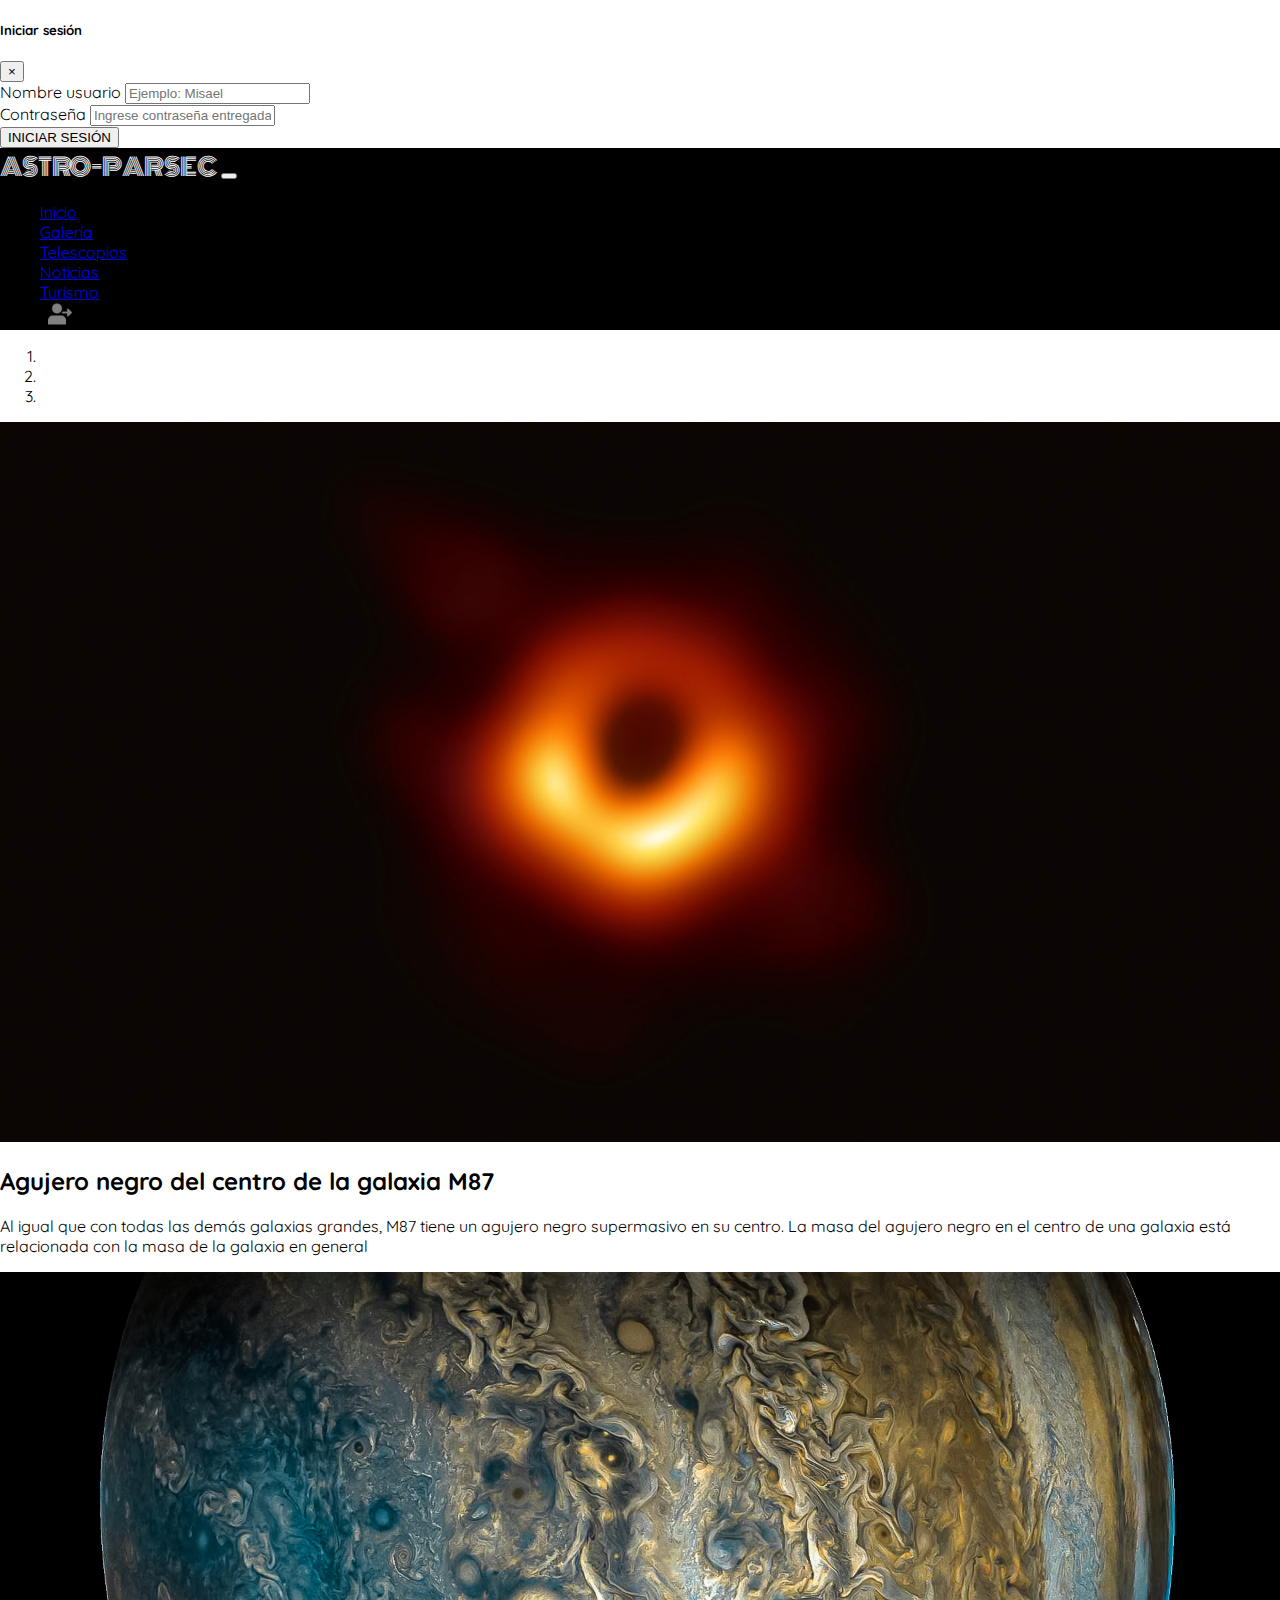
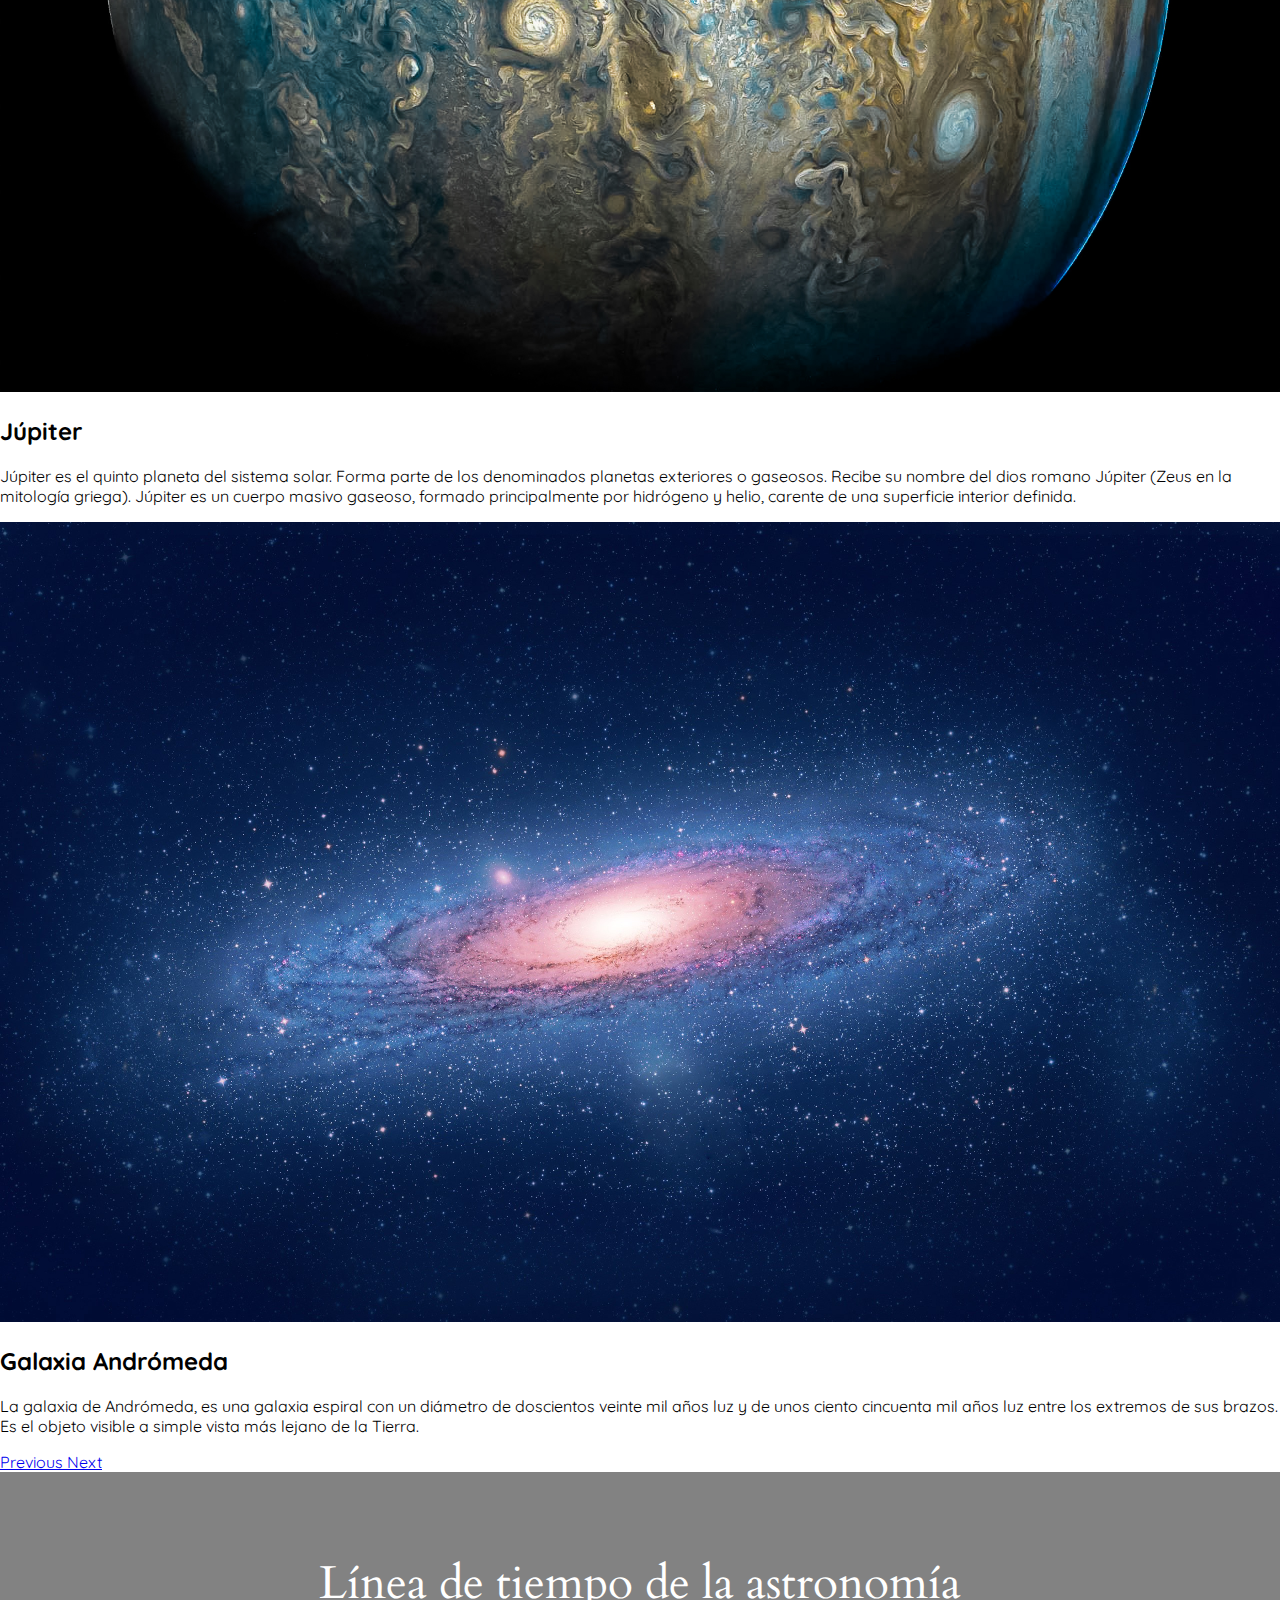
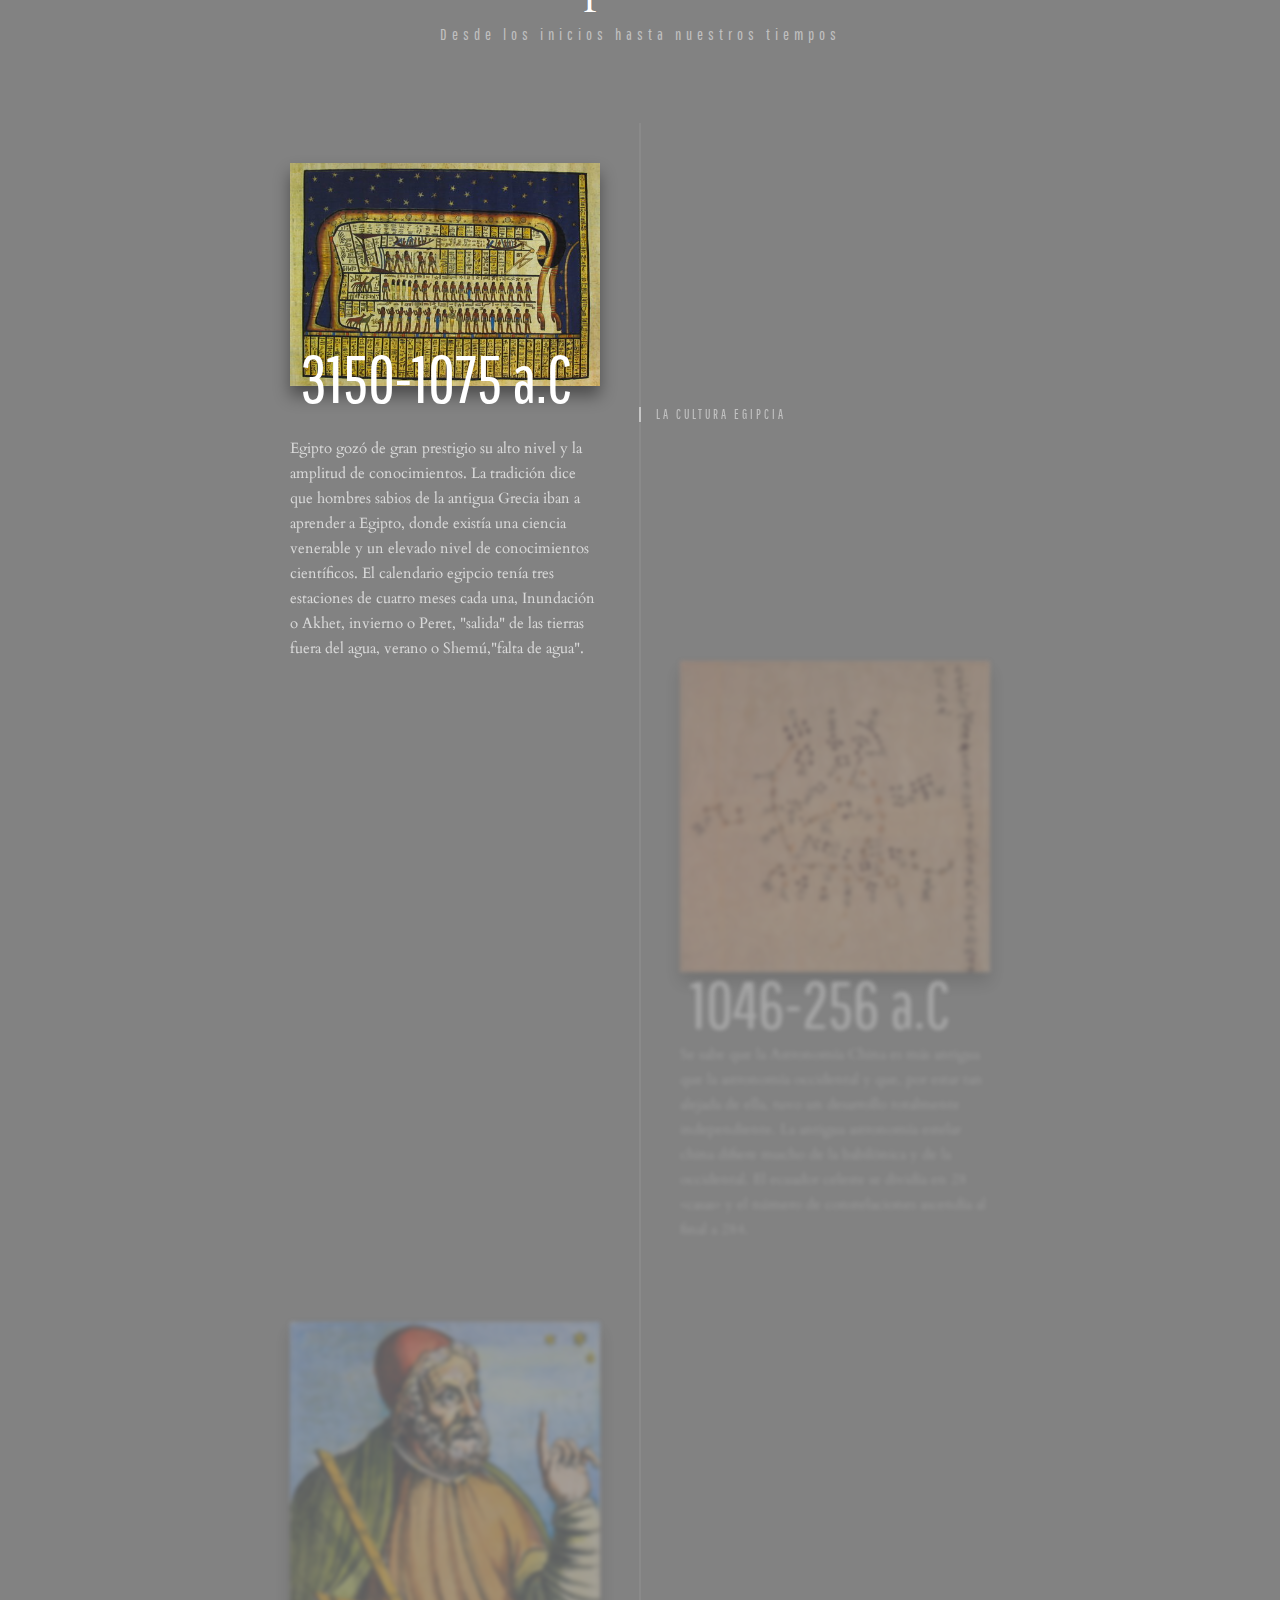
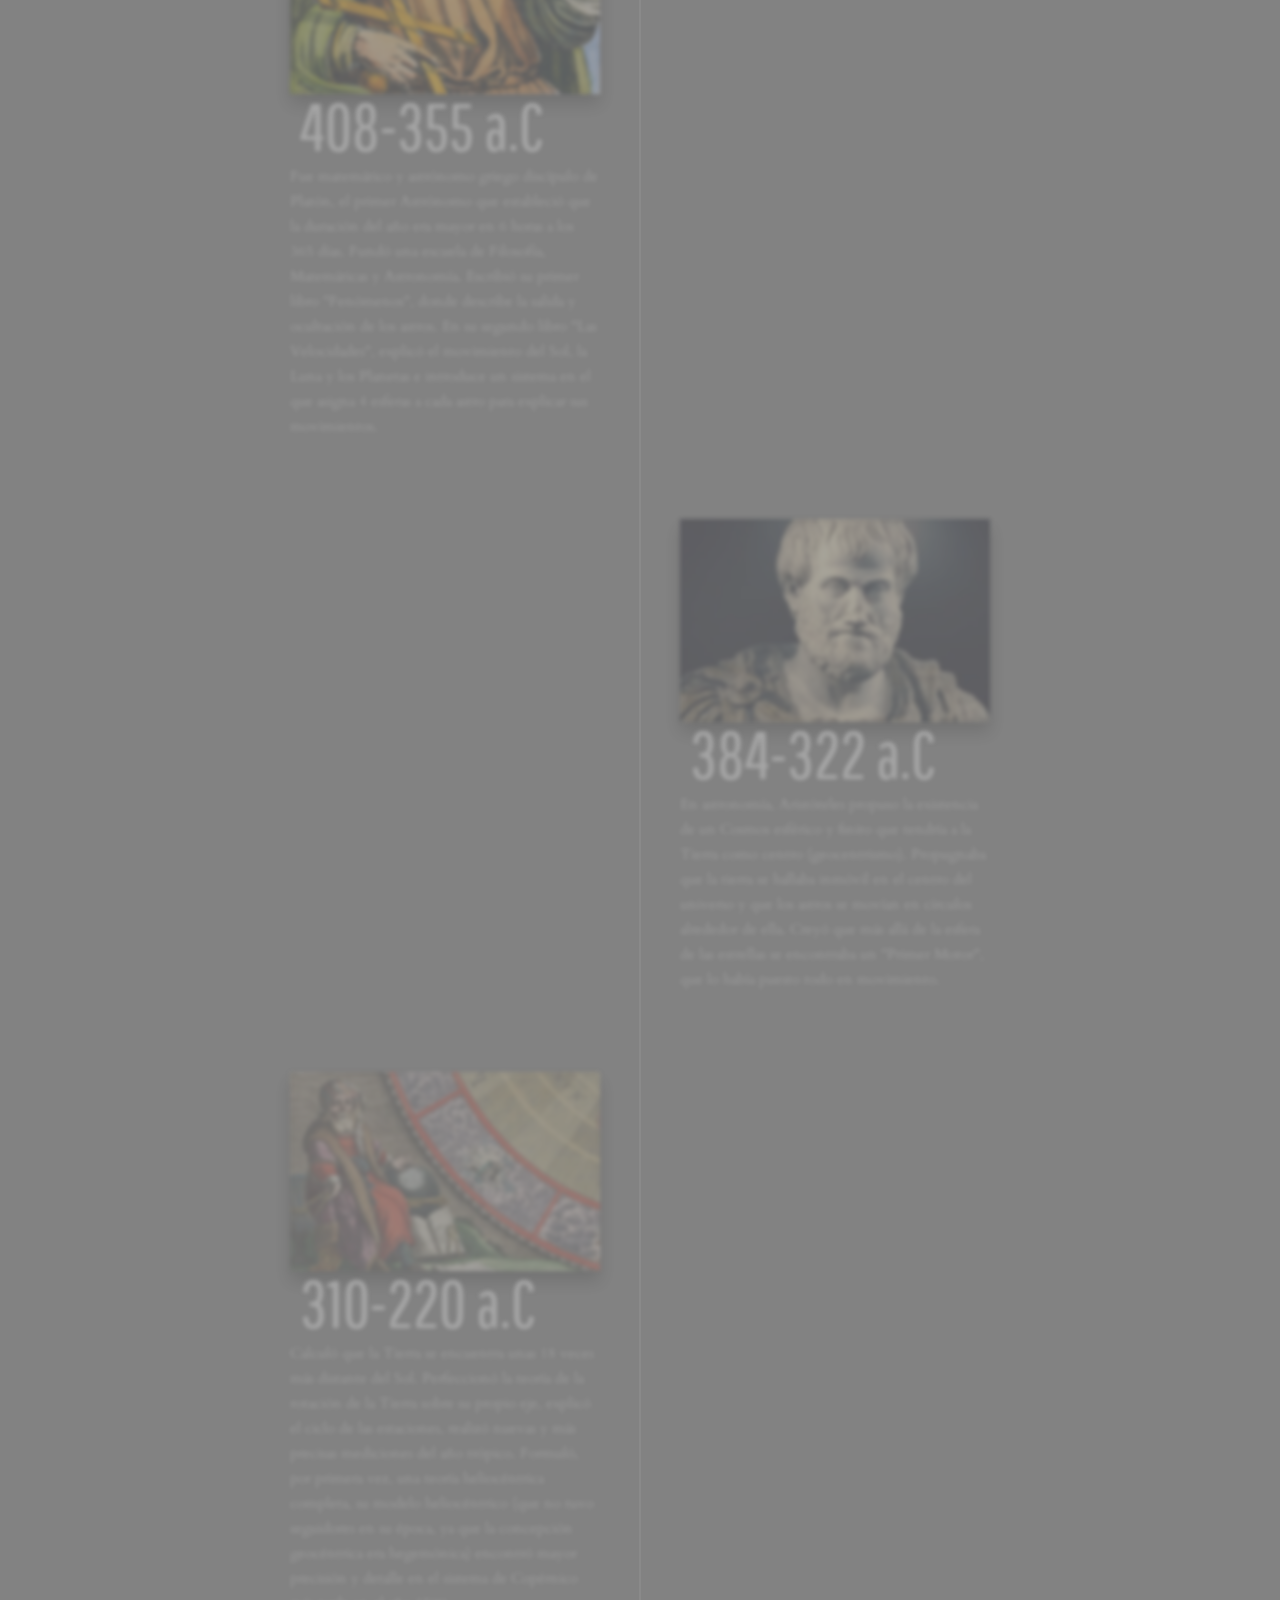
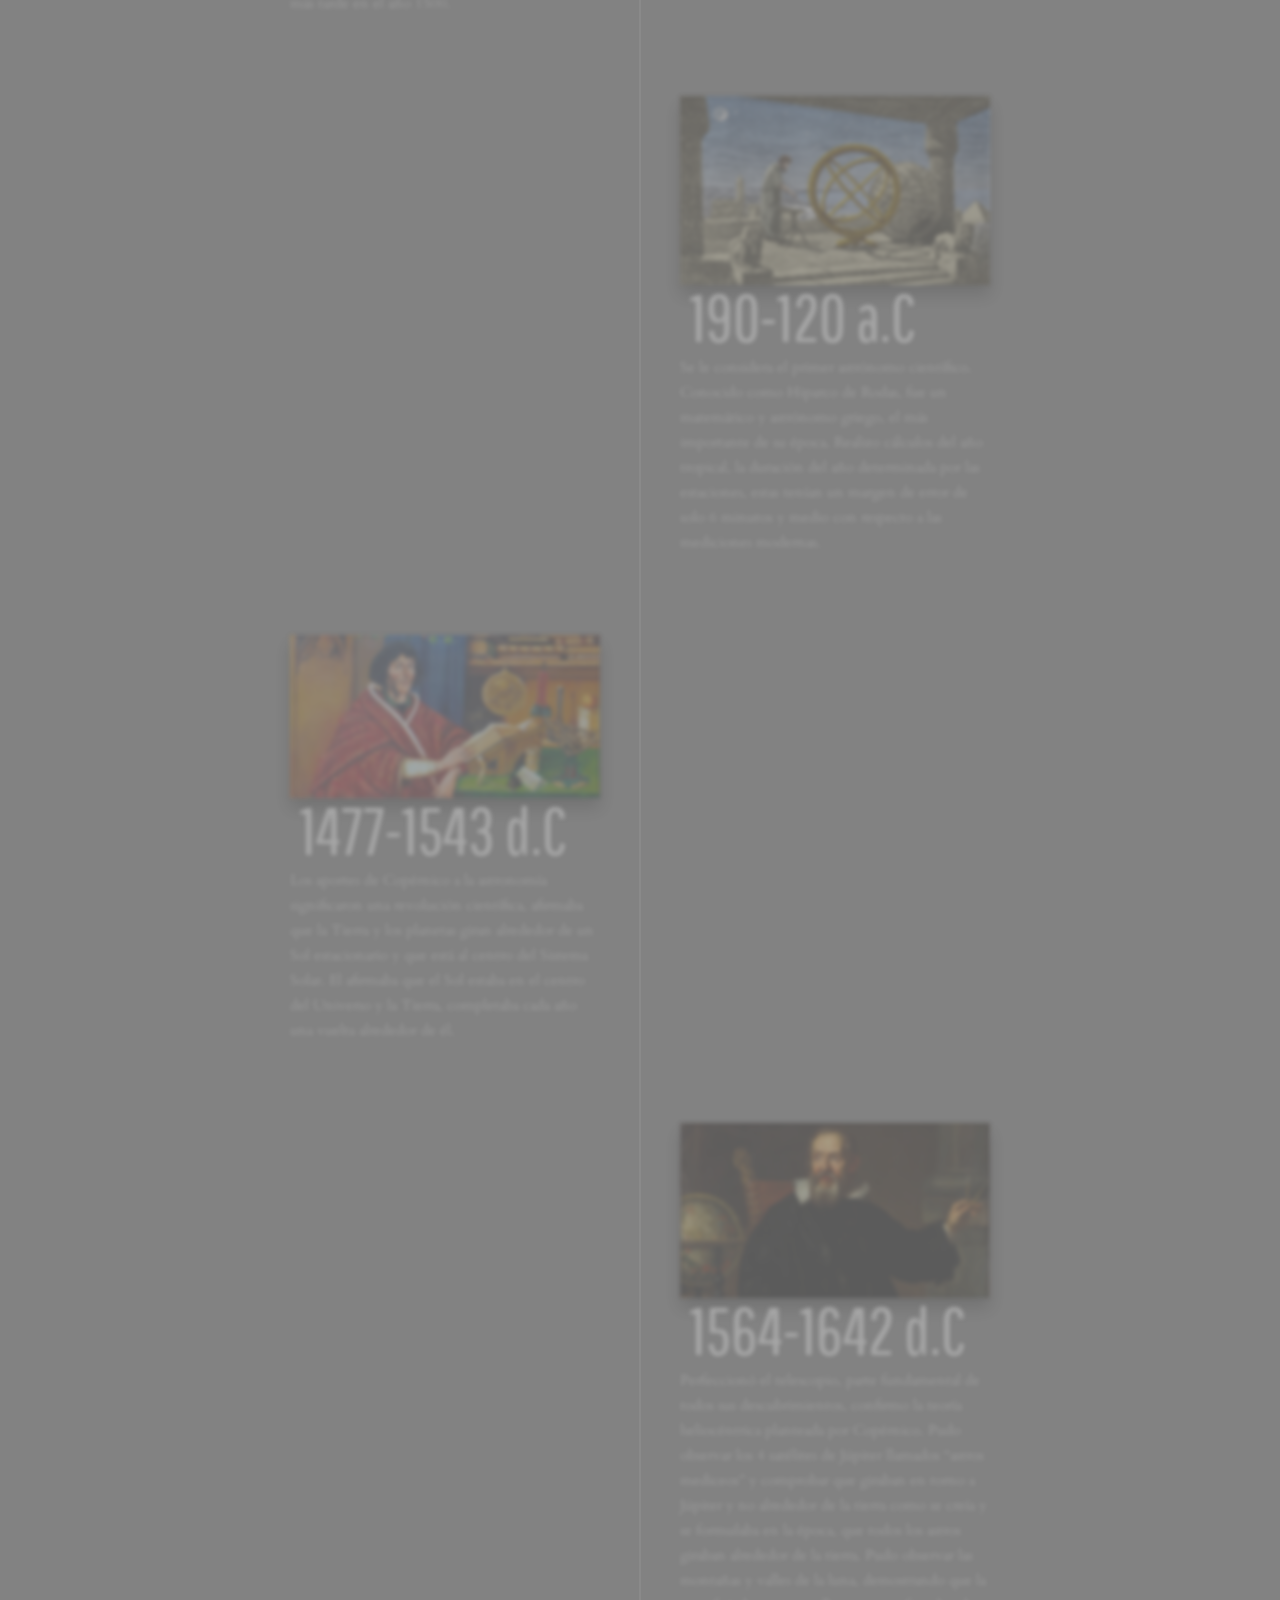
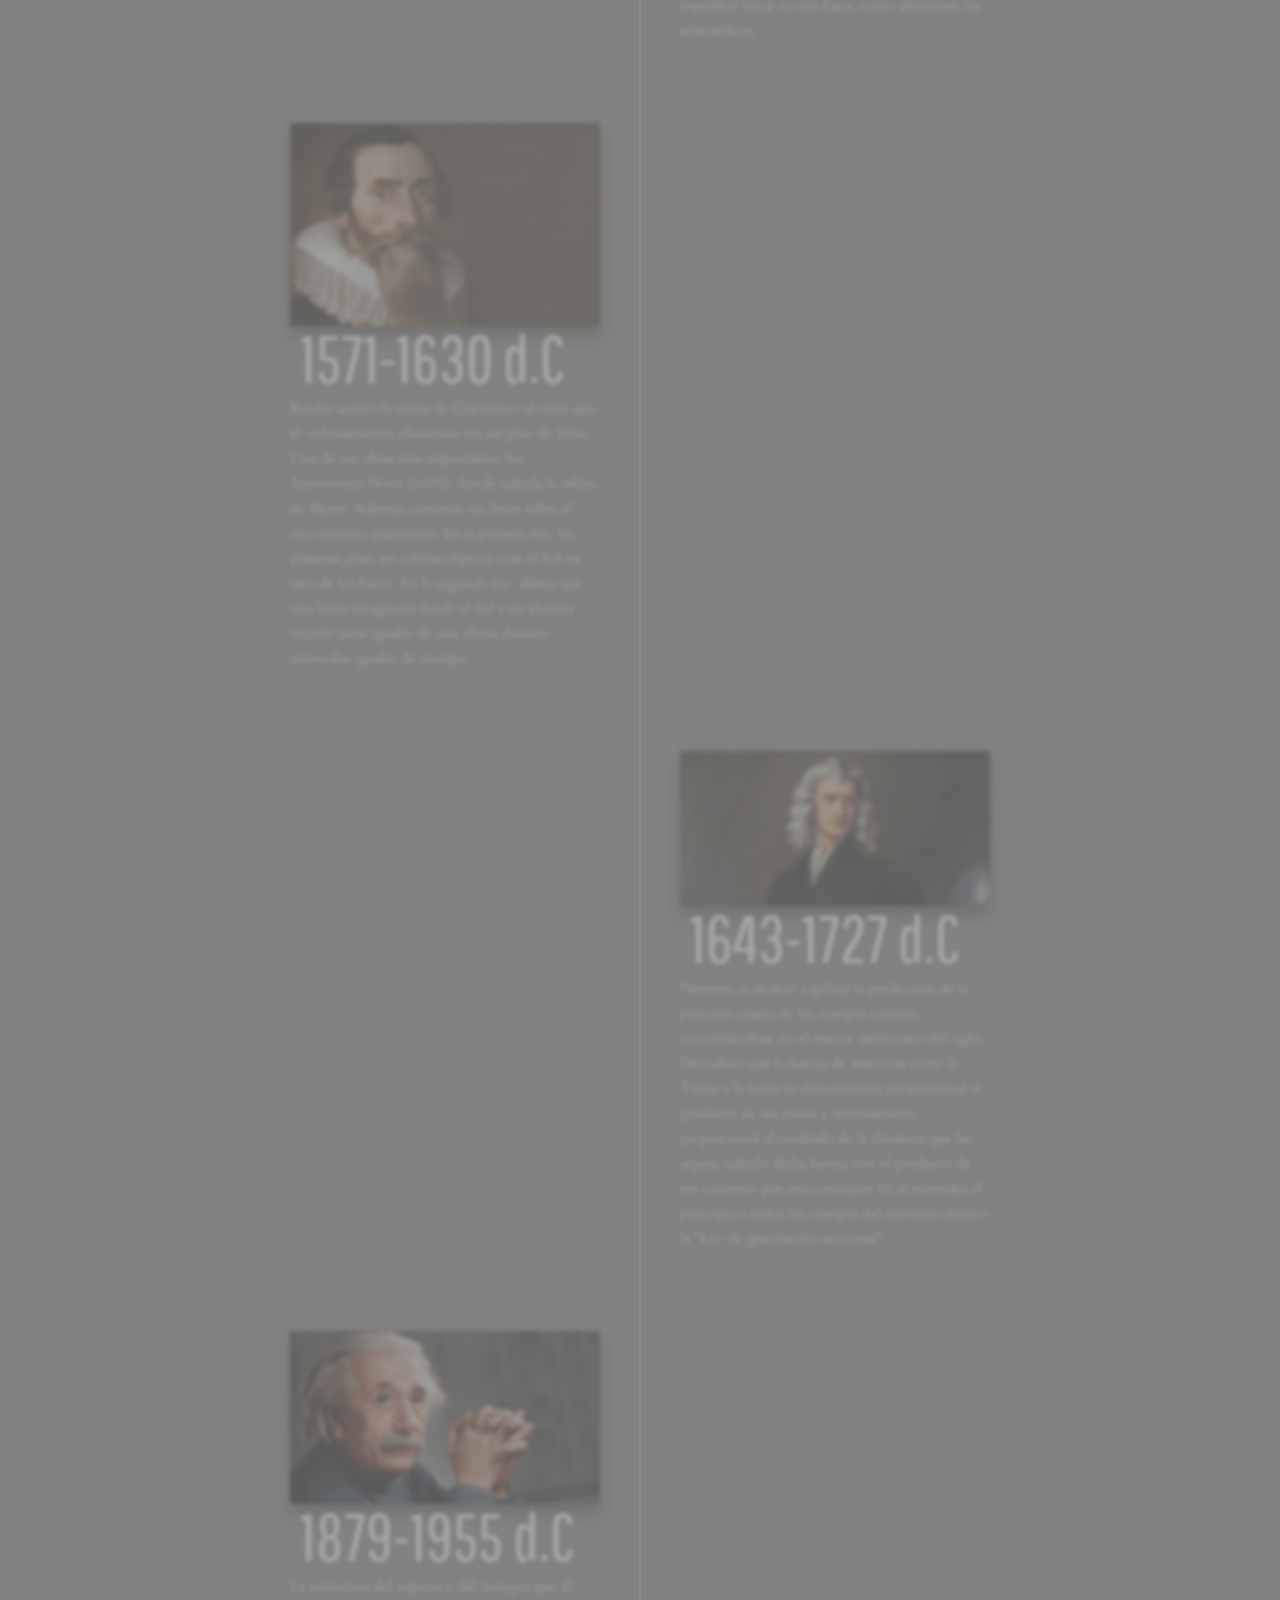
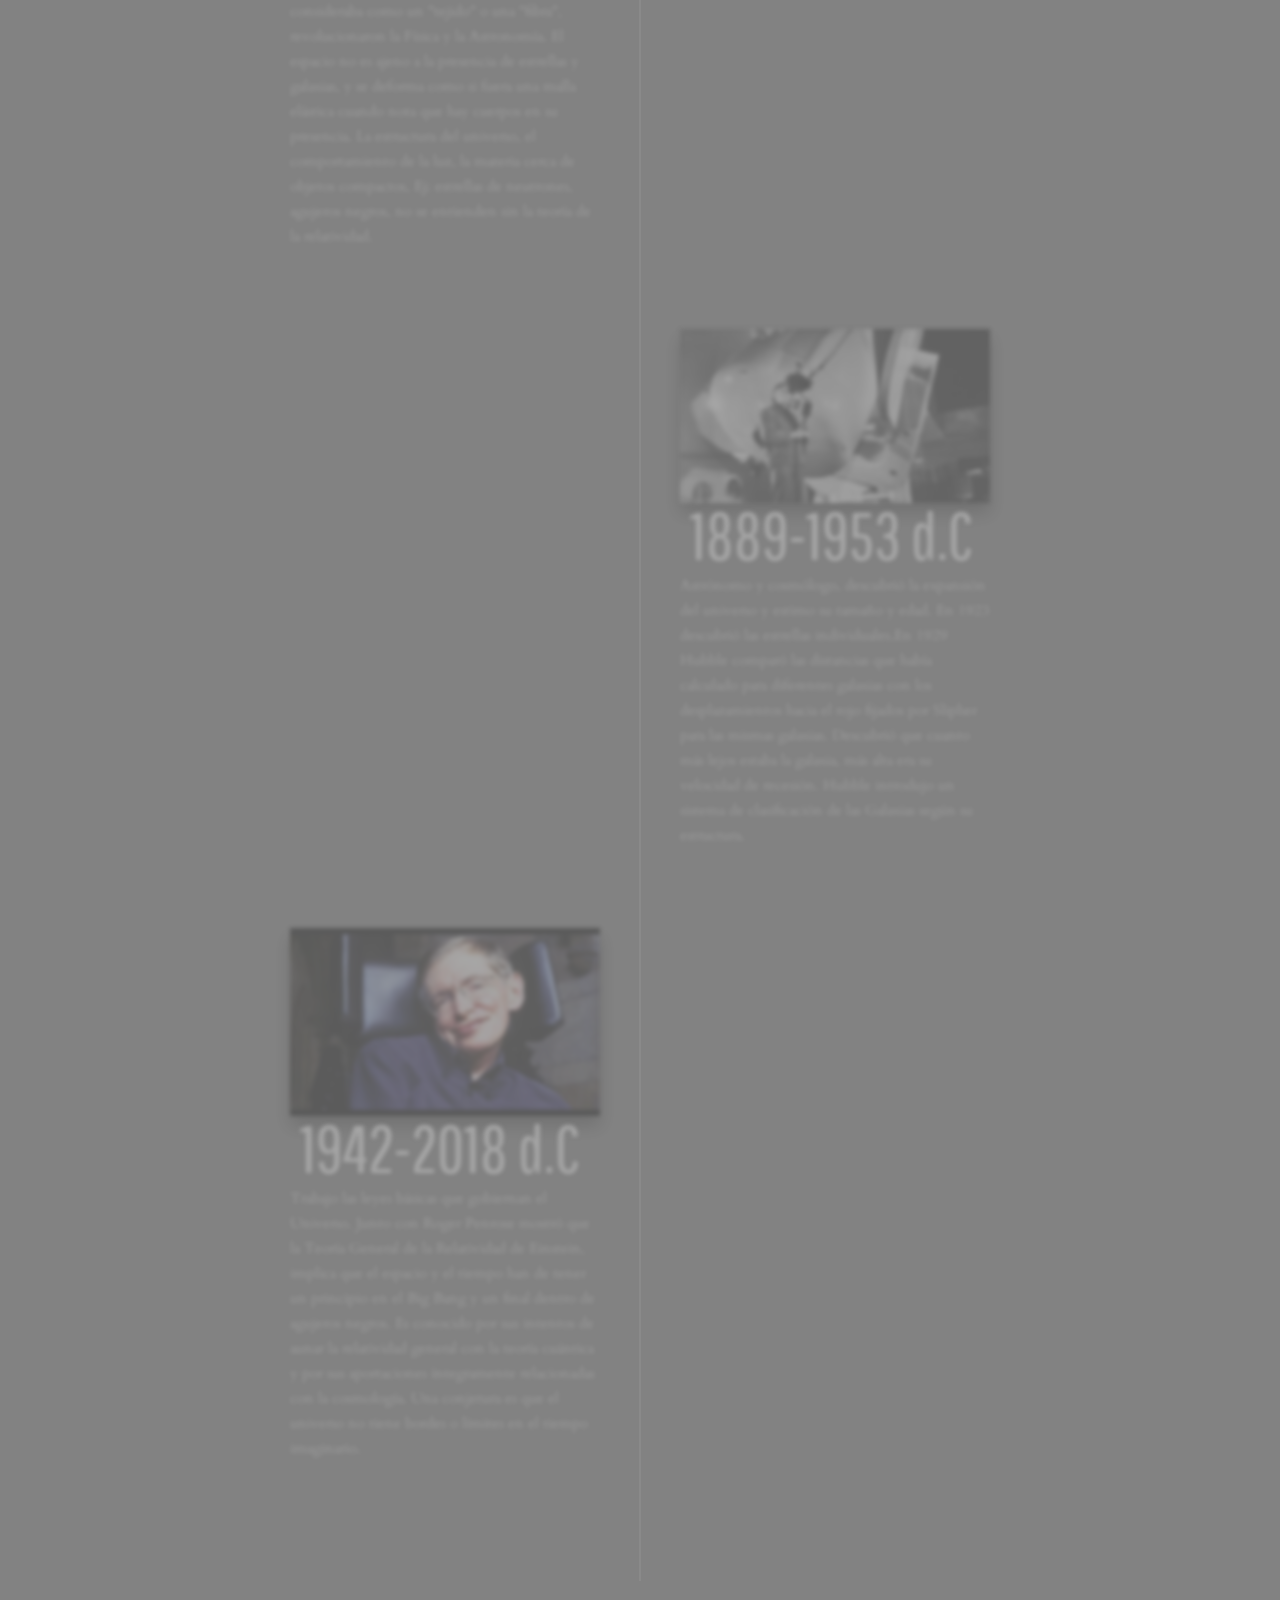
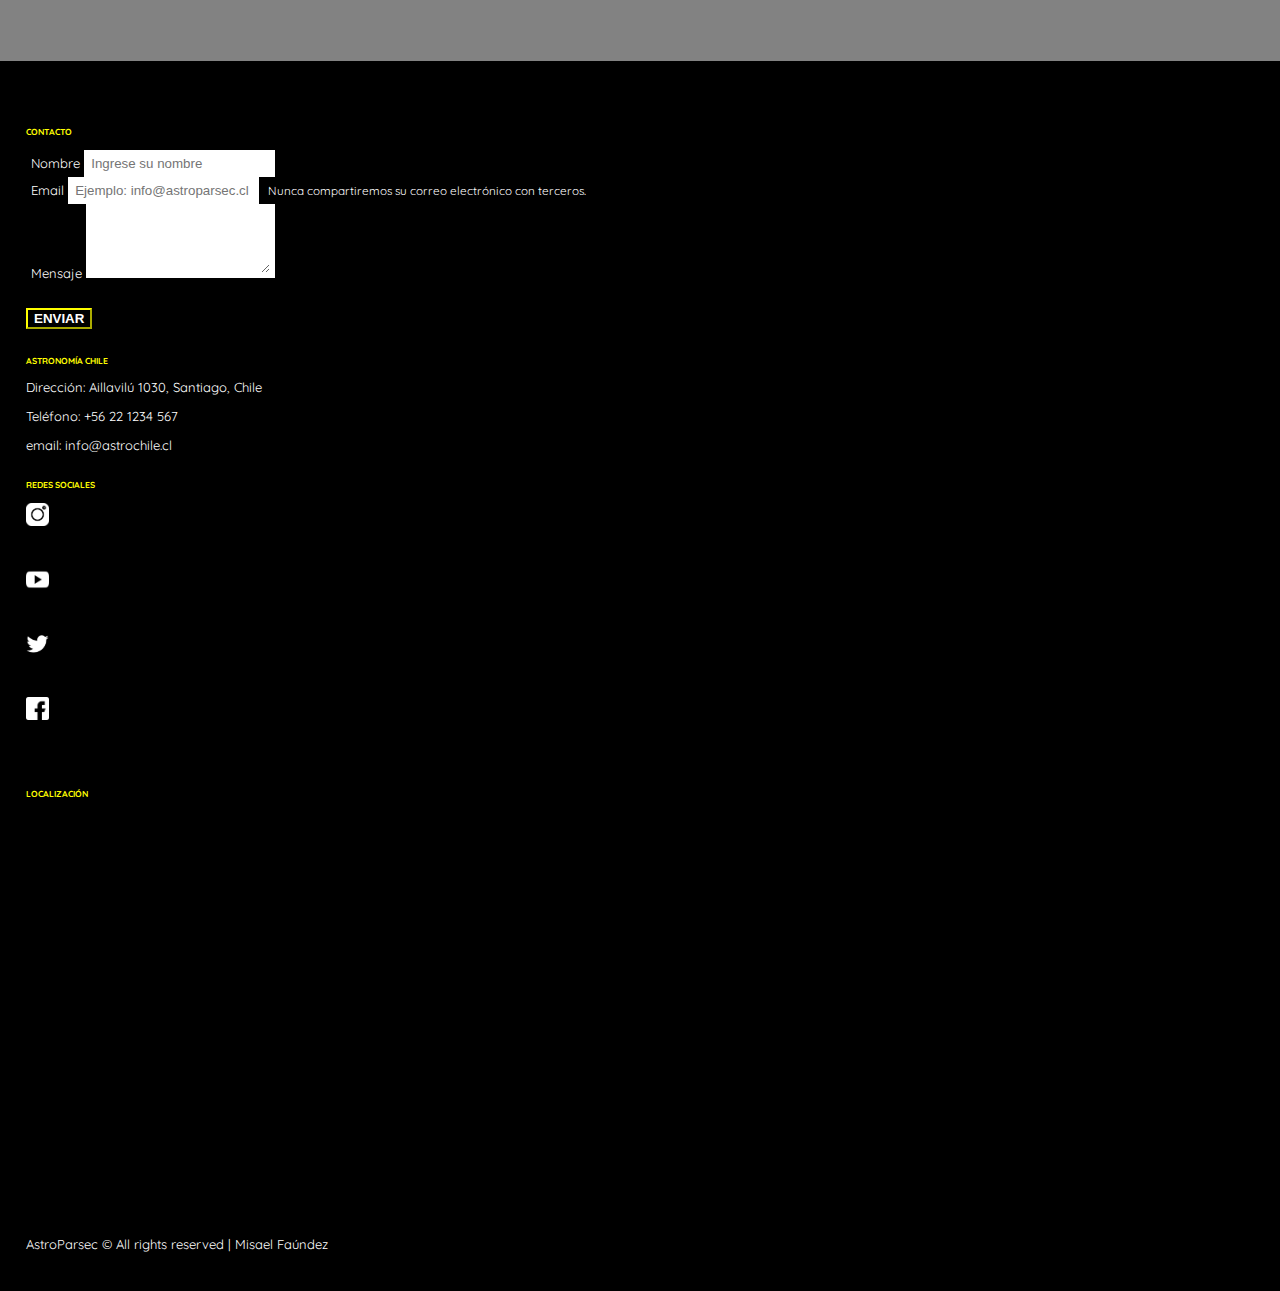
==== commit 9a72c4a7: "Se concluye el carousel del index" ====
--- a/index.html
+++ b/index.html
@@ -14,6 +14,7 @@
         integrity="sha384-TX8t27EcRE3e/ihU7zmQxVncDAy5uIKz4rEkgIXeMed4M0jlfIDPvg6uqKI2xXr2" crossorigin="anonymous">
     <link rel="stylesheet" href="https://use.fontawesome.com/releases/v5.8.1/css/all.css"
         integrity="sha384-50oBUHEmvpQ+1lW4y57PTFmhCaXp0ML5d60M1M7uH2+nqUivzIebhndOJK28anvf" crossorigin="anonymous">
+    <link rel="shorcut icon" href="assets/favicon.ico">
     <title>Inicio | AstroParsec</title>
     <script src="https://ajax.googleapis.com/ajax/libs/jquery/3.5.1/jquery.min.js"></script>
     <script type="text/javascript" src="js/to-up.js"></script>
@@ -22,6 +23,7 @@
     <script type="text/javascript" src="js/scroll-indicator.js"></script>
     <script type="text/javascript" src="js/time-line.js"></script>
     <script type="text/javascript" src="js/login.js"></script>
+    <script type="text/javascript" src="js/tooltip.js"></script>
 </head>
 
 <body>
@@ -88,7 +90,8 @@
                 </li>
                 <li class="nav-item p-2">
                     <a class="nav-link" data-toggle="modal" href="#modaLogin">
-                        <img class="nav-container__img" src="assets/login.png" alt="">
+                        <img class="nav-container__img" src="assets/login.png" alt="" data-toggle="tooltip"
+                            data-placement="bottom" title="Iniciar sesión">
                     </a>
                 </li>
             </ul>
@@ -104,13 +107,33 @@
             </ol>
             <div class="carousel-inner section-carousel-div">
                 <div class="carousel-item active">
-                    <img class="section-carousel-div__img" src="assets/img-00.jpg" class="d-block w-100" alt="...">
-                </div>
-                <div class="carousel-item">
                     <img class="section-carousel-div__img" src="assets/img-01.jpg" class="d-block w-100" alt="...">
+                    <div class="carousel-caption d-none d-md-block">
+                        <h2>Agujero negro del centro de la galaxia M87</h2>
+                        <p>Al igual que con todas las demás galaxias grandes, M87 tiene un agujero negro supermasivo en
+                            su centro. La masa del agujero negro en el centro de una galaxia está relacionada con la
+                            masa de la galaxia en general</p>
+                    </div>
                 </div>
                 <div class="carousel-item">
                     <img class="section-carousel-div__img" src="assets/img-02.jpg" class="d-block w-100" alt="...">
+                    <div class="carousel-caption d-none d-md-block">
+                        <h2>Júpiter</h2>
+                        <p>Júpiter es el quinto planeta del sistema solar. Forma parte de los denominados planetas
+                            exteriores o gaseosos. Recibe su nombre del dios romano Júpiter (Zeus en la mitología
+                            griega). Júpiter es un cuerpo masivo gaseoso, formado principalmente por hidrógeno y helio,
+                            carente de una superficie interior definida.</p>
+                    </div>
+                </div>
+                <div class="carousel-item">
+                    <img class="section-carousel-div__img" src="assets/img-03.jpg" class="d-block w-100" alt="...">
+                    <div class="carousel-caption d-none d-md-block">
+                        <h2>Galaxia Andrómeda</h2>
+                        <p>La galaxia de Andrómeda, es una galaxia espiral con un diámetro de doscientos veinte mil años
+                            luz y de unos ciento
+                            cincuenta mil años luz entre los extremos de sus brazos. Es el objeto visible a simple vista
+                            más lejano de la Tierra. </p>
+                    </div>
                 </div>
                 <a class="carousel-control-prev" href="#carouselExampleIndicators" role="button" data-slide="prev">
                     <span class="carousel-control-prev-icon" aria-hidden="true"></span>
